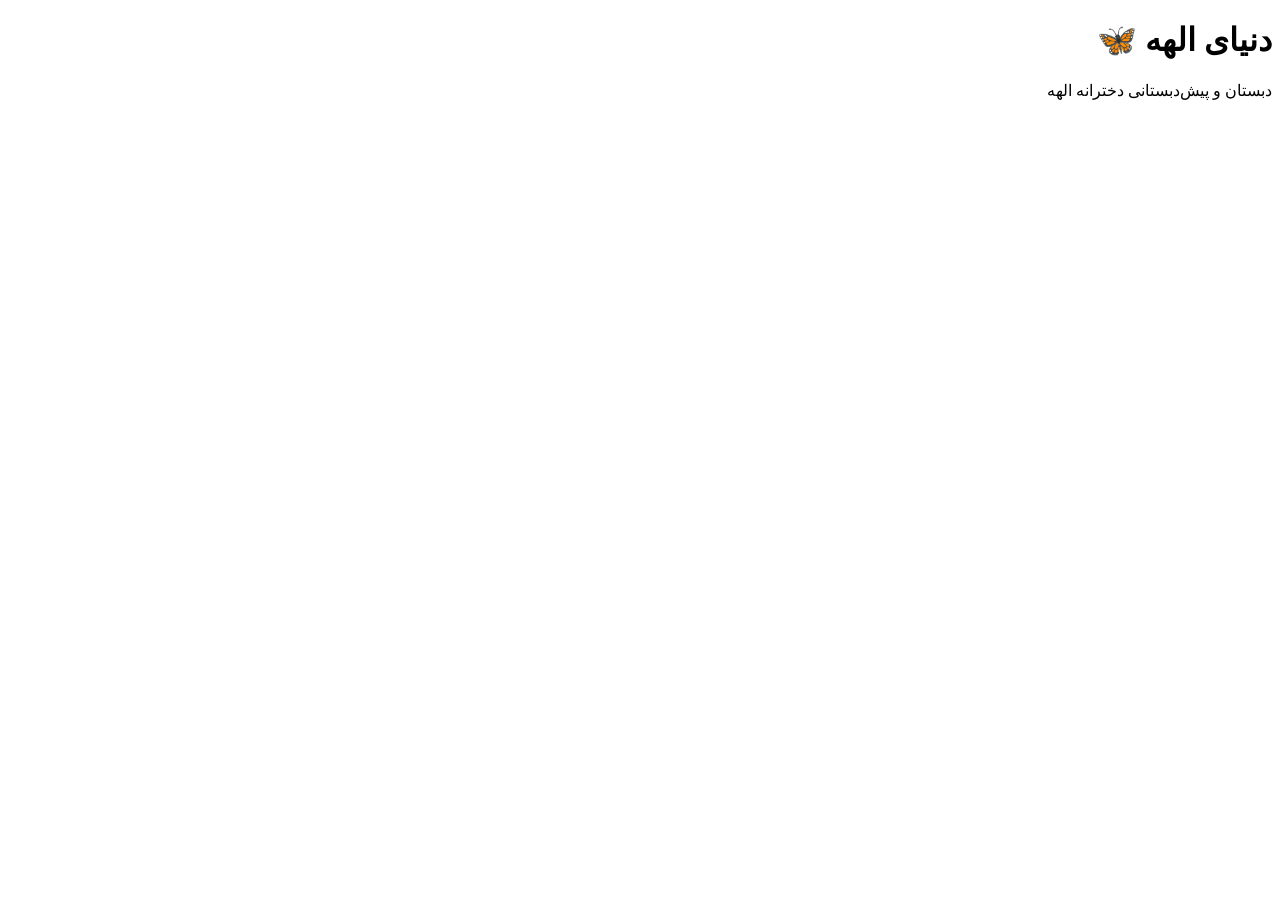
==== index.html @ f23391e4 "build: add Elaha website entry" ====
<!doctype html><html lang="fa" dir="rtl"><head><meta charset="utf-8"><meta name="viewport" content="width=device-width,initial-scale=1"><title>دنیای الهه</title><link rel="stylesheet" href="style.css"></head><body><main><h1>دنیای الهه 🦋</h1><p>دبستان و پیش‌دبستانی دخترانه الهه</p></main><script src="app.js"></script></body></html>
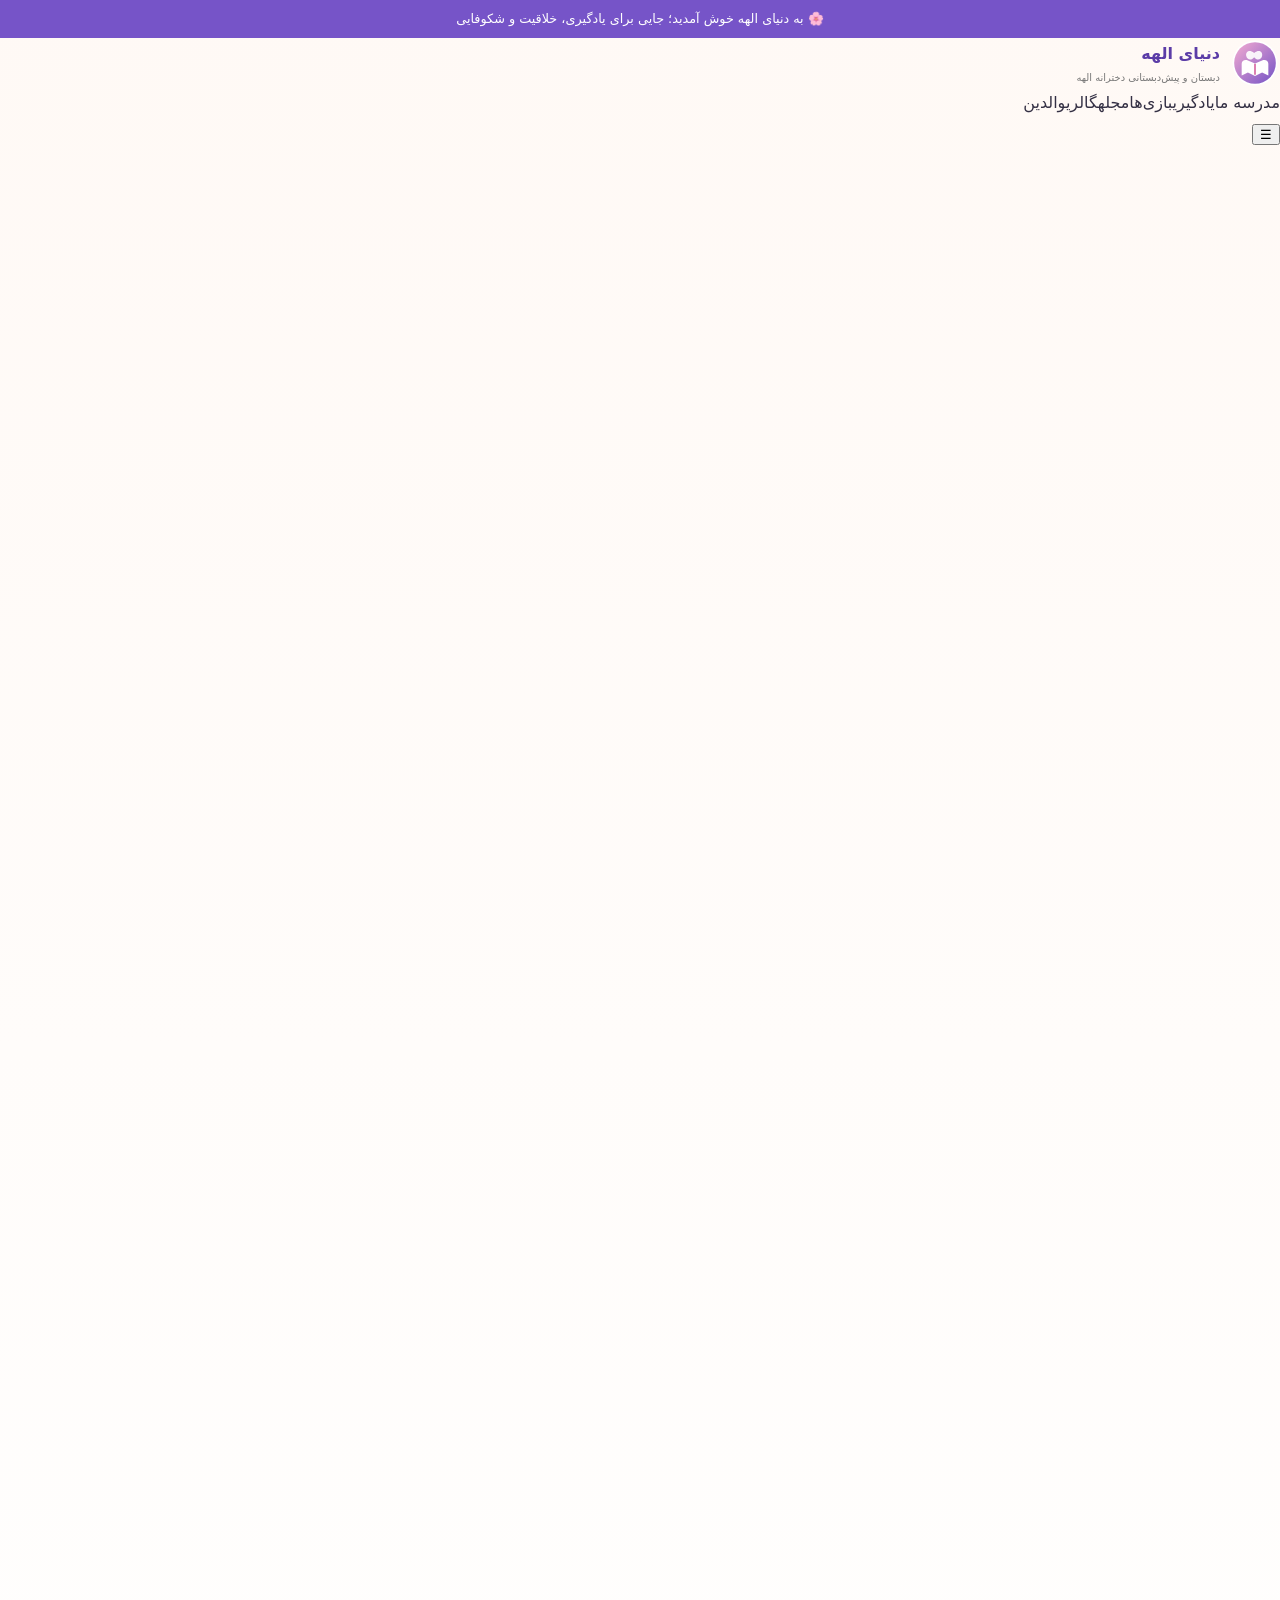
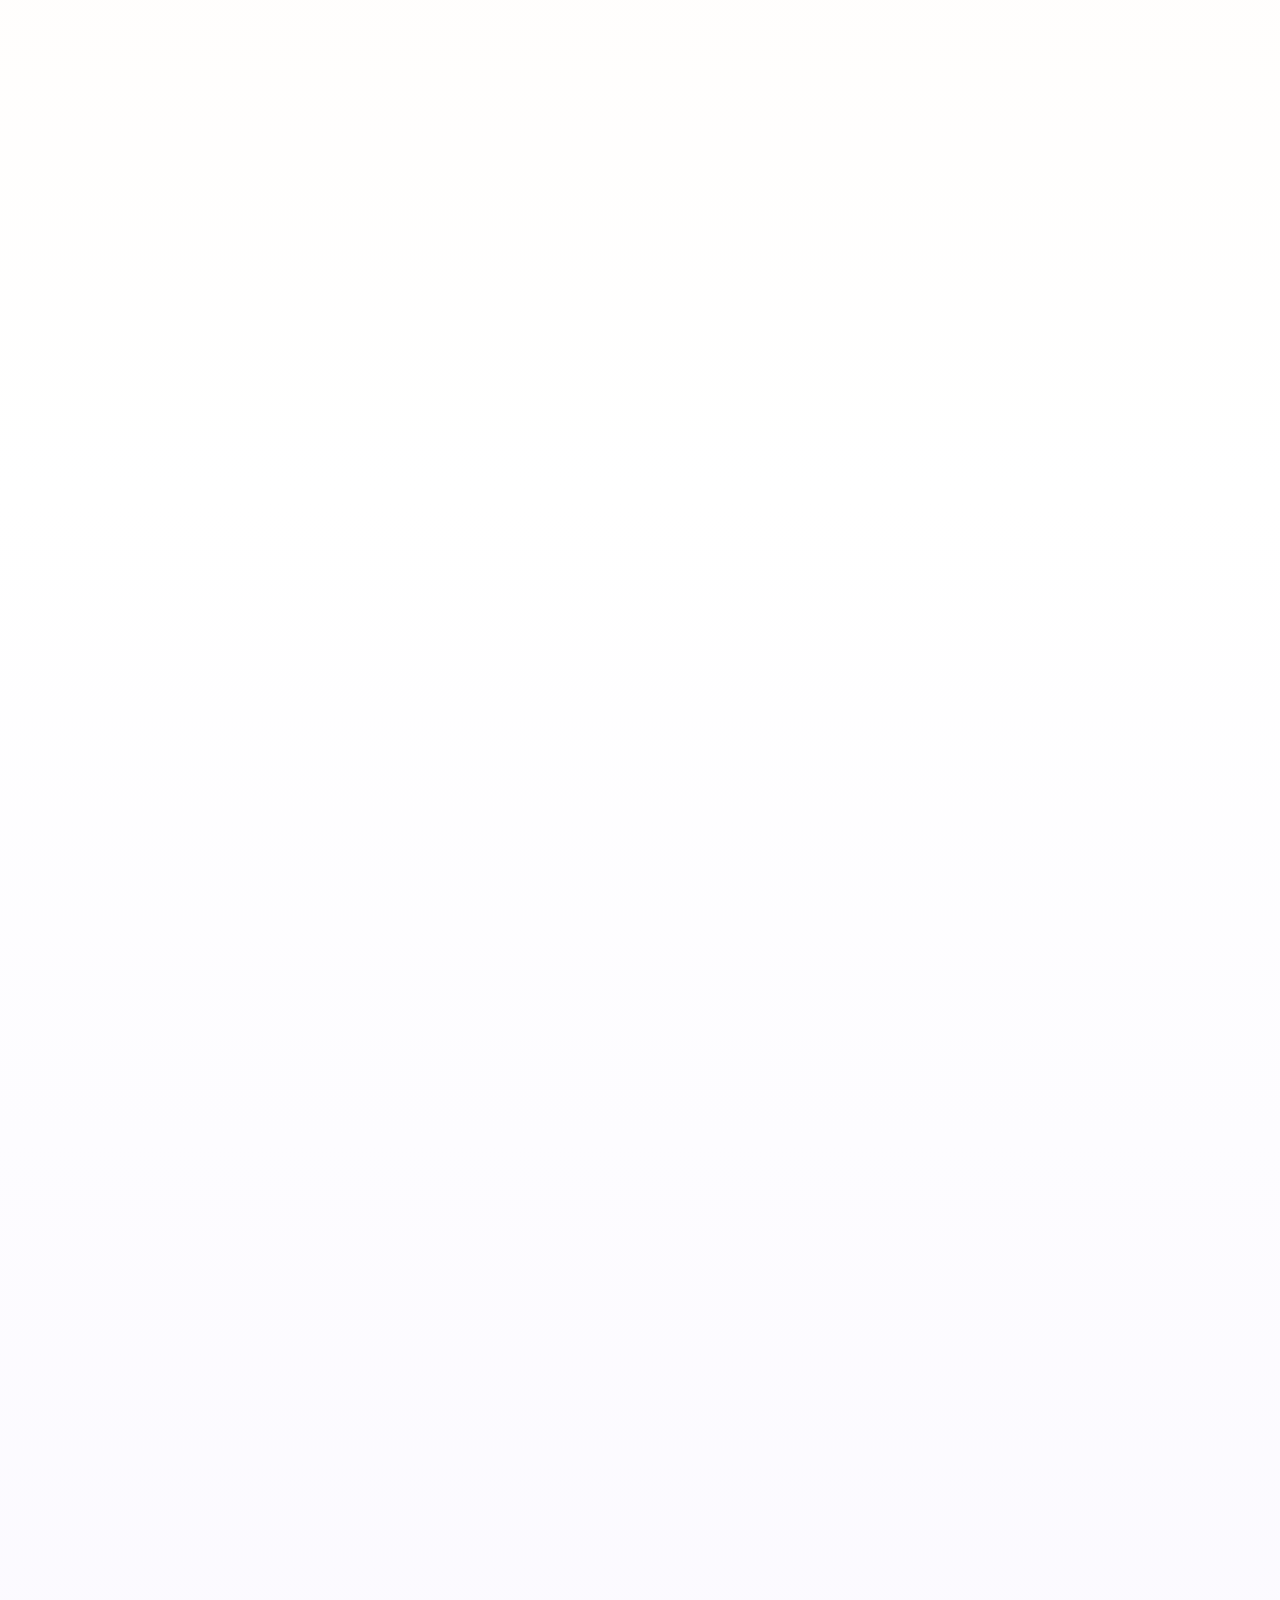
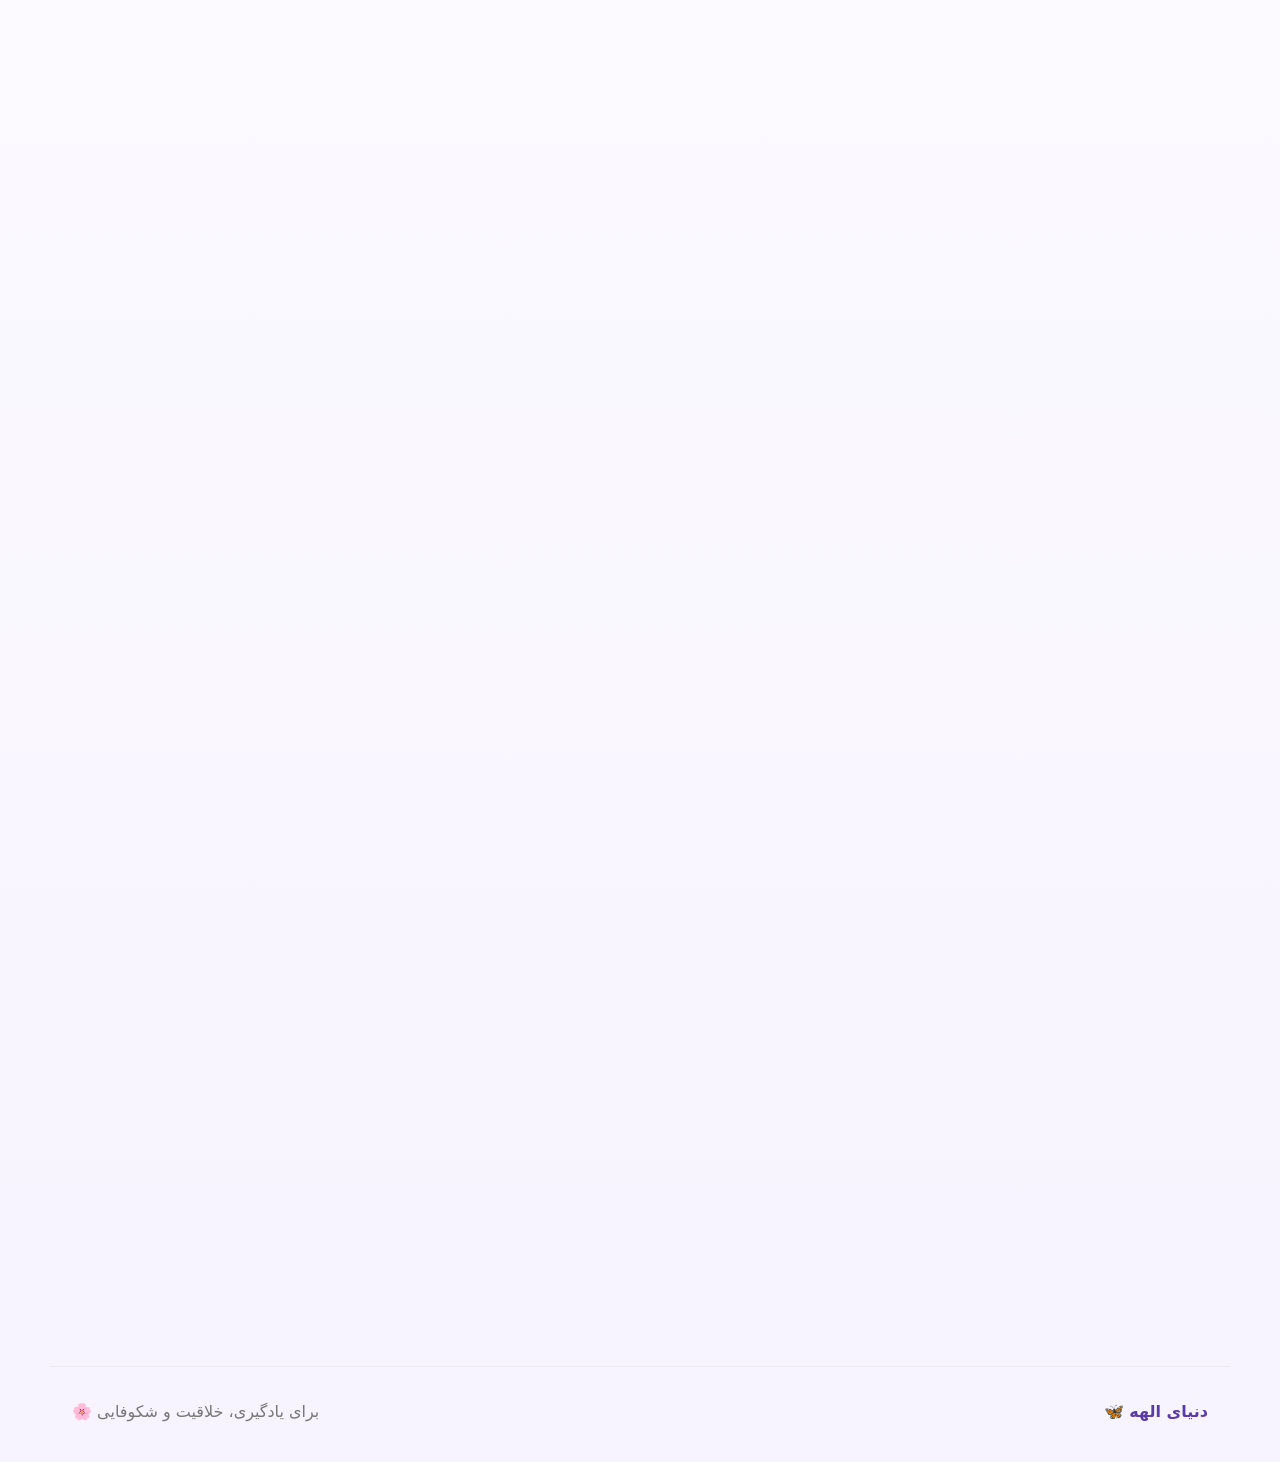
==== commit 665db677: "build: launch Elaha digital school website" ====
--- a/index.html
+++ b/index.html
@@ -1 +1,17 @@
-<!doctype html><html lang="fa" dir="rtl"><head><meta charset="utf-8"><meta name="viewport" content="width=device-width,initial-scale=1"><title>دنیای الهه</title><link rel="stylesheet" href="style.css"></head><body><main><h1>دنیای الهه 🦋</h1><p>دبستان و پیش‌دبستانی دخترانه الهه</p></main><script src="app.js"></script></body></html>+<!doctype html>
+<html lang="fa" dir="rtl">
+<head><meta charset="utf-8"><meta name="viewport" content="width=device-width,initial-scale=1"><meta name="theme-color" content="#7654C8"><meta name="description" content="دنیای دیجیتال دبستان و پیش‌دبستانی دخترانه الهه"><title>دنیای الهه 🦋</title><link rel="icon" href="assets/logo.svg"><link rel="stylesheet" href="style.css"></head>
+<body>
+<div class="top">🌸 به دنیای الهه خوش آمدید؛ جایی برای یادگیری، خلاقیت و شکوفایی</div>
+<header><a class="brand" href="#home"><img src="assets/logo.svg" alt="لوگوی الهه"><span><b>دنیای الهه</b><small>دبستان و پیش‌دبستانی دخترانه الهه</small></span></a><nav id="nav"><a href="#school">مدرسه ما</a><a href="#learn">یادگیری</a><a href="#game">بازی‌ها</a><a href="#mag">مجله</a><a href="#gallery">گالری</a><a href="#parents">والدین</a></nav><button id="menu" aria-label="منو">☰</button></header>
+<main>
+<section id="home" class="hero wrap reveal"><div><span class="eyebrow">خانه‌ی دیجیتال مدرسه‌ی الهه ✦</span><h1>اینجا هر کودک، <em>داستان زیبای خودش</em> را می‌نویسد.</h1><p>فضایی گرم و مدرن برای معرفی مدرسه، یادگیری‌های تازه، بازی‌های آموزشی و ثبت لحظه‌های دوست‌داشتنی الهه.</p><div class="actions"><a class="btn primary" href="#game">🎮 شروع ماجراجویی</a><a class="btn soft" href="#school">🏫 آشنایی با مدرسه</a></div><div class="chips"><span>💗 صمیمی</span><span>🎨 خلاق</span><span>📚 آموزشی</span><span>🦋 آینده‌نگر</span></div></div><div class="heroart"><div class="glow"></div><span class="fly f1">🦋</span><span class="fly f2">🦋</span><span class="star">✦</span><div class="book"><i></i><i></i></div><b>بخوان</b><small>کشف کن • بازی کن • شکوفا شو</small></div></section>
+<section class="wrap reveal"><div class="heading"><div><span class="eyebrow">چهار دروازه</span><h2>هر گوشه‌ی الهه، یک کشف تازه</h2></div><p>نسخه‌ی اول ساده و آزاد است؛ ساختار برای رشدهای بعدی آماده شده.</p></div><div class="grid four"><a class="card pink" href="#school"><strong>🏫</strong><small>شناخت</small><h3>مدرسه ما</h3><p>داستان مدرسه، نگاه آموزشی و برنامه‌ها.</p>←</a><a class="card violet" href="#learn"><strong>📚</strong><small>یادگیری</small><h3>دنیای یادگیری</h3><p>مطالب آموزشی، فعالیت‌ها و ایده‌های کاربردی.</p>←</a><a class="card green" href="#game"><strong>🎮</strong><small>بازی</small><h3>بازی‌ها</h3><p>بازی‌های کوتاه و آموزشی برای کشف و تمرین.</p>←</a><a class="card gold" href="#mag"><strong>📰</strong><small>خبر</small><h3>مجله الهه</h3><p>جشن‌ها، فعالیت‌ها و روایت‌های مدرسه.</p>←</a></div></section>
+<section id="school" class="wrap section reveal"><div class="split"><div><span class="eyebrow">مدرسه ما</span><h2>یک مدرسه، یک خانواده، هزاران لحظه‌ی یادگرفتنی</h2><p>دبستان و پیش‌دبستانی دخترانه الهه با نگاه به یادگیری فعال، خلاقیت و رشد همه‌جانبه‌ی کودک طراحی می‌شود.</p><div class="chips"><span>💗 محیط صمیمی</span><span>🎨 خلاقیت</span><span>📖 یادگیری فعال</span></div></div><aside><div>📍<span><b>نشانی</b><small>خیابان جهاد، کوچه ۵۶</small></span></div><div>🦋<span><b>نماد الهه</b><small>کتاب و پروانه؛ یادگیری و شکوفایی</small></span></div><div>🌱<span><b>نگاه ما</b><small>رشد، تجربه و شادی در یادگیری</small></span></div></aside></div></section>
+<section id="learn" class="wrap section reveal"><div class="heading"><div><span class="eyebrow">دنیای یادگیری</span><h2>محتواهایی برای یادگیری واقعی</h2></div><span class="pill">در حال رشد ✨</span></div><div class="grid three"><article class="mini">🧠<h3>یادگیری خلاق</h3><p>ایده‌هایی برای یادگیری شاد، پروژه‌ای و فعال.</p><a href="#" data-toast="محتوای آموزشی به‌زودی اینجا قرار می‌گیرد.">مشاهده ←</a></article><article class="mini">✂️<h3>کارهای خلاقانه</h3><p>کاردستی، هنر و فعالیت‌های جذاب برای مدرسه.</p><a href="#gallery">دیدن گالری ←</a></article><article class="mini">👨‍👩‍👧<h3>برای والدین</h3><p>مطالب کوتاه و کاربردی برای همراهی بهتر با کودک.</p><a href="#parents">ورود ←</a></article></div></section>
+<section id="game" class="wrap section reveal"><div class="game"><div><span class="eyebrow">بازی آزمایشی</span><h2>ماجراجویی پروانه‌ی الهه 🦋</h2><p>بدون ثبت‌نام، یک بازی کوتاه را امتحان کن. پاسخ درست بده و امتیاز جمع کن.</p><div class="score"><b id="score">۰</b><small>امتیاز</small></div></div><div class="gamebox"><div class="bar"><i id="bar"></i></div><h3 id="question"></h3><div id="options" class="options"></div><p id="message" aria-live="polite">یک گزینه را انتخاب کن 🌸</p><button id="next" class="btn primary hidden">سؤال بعدی</button></div></div></section>
+<section id="mag" class="wrap section reveal"><div class="heading"><div><span class="eyebrow">مجله الهه</span><h2>اتفاق‌های خوب را ثبت کنیم</h2></div></div><div class="stories"><article>📸<span> گزارش فعالیت</span><h3>لحظه‌هایی که کلاس را به تجربه تبدیل می‌کنند</h3><p>جای روایت کوتاه فعالیت‌ها و اتفاق‌های دوست‌داشتنی مدرسه.</p></article><article>🌸<span> مناسبت‌ها</span><h3>تقویم اتفاق‌های الهه</h3><p>رویدادها و مناسبت‌ها با ظاهری مرتب و دوست‌داشتنی.</p></article><article>🏆<span> افتخارها</span><h3>تلاش‌های کوچک و بزرگ</h3><p>جایی برای ثبت موفقیت‌ها و دستاوردهای دانش‌آموزان.</p></article></div></section>
+<section id="gallery" class="wrap section reveal"><div class="heading"><div><span class="eyebrow">گالری</span><h2>قاب‌های رنگی از زندگی مدرسه</h2></div></div><div class="gallery"><div>🎨<b>کارهای هنری</b></div><div>🌸<b>جشن‌ها</b></div><div>🔬<b>پروژه‌ها</b></div><div>🤝<b>فعالیت‌های گروهی</b></div></div></section>
+<section id="parents" class="wrap section reveal"><div class="parents"><div><span class="eyebrow">همراه والدین</span><h2>خانه و مدرسه، یک تیم خوب</h2><p>این بخش در آینده می‌تواند اطلاعیه‌ها، تقویم، فایل‌ها و محتوای ویژه‌ی والدین را در خود جای دهد.</p></div><div class="future"><span>📢 اطلاعیه‌ها</span><span>🗓️ تقویم</span><span>📁 فایل‌ها</span><span>💡 مطالب والدین</span></div></div></section>
+<section class="wrap future reveal"><span>🚀</span><div><span class="eyebrow">برای آینده ساخته شده</span><h2>هسته‌ی سایت آماده‌ی بزرگ‌تر شدن است</h2><p>فعلاً حساب کاربری و ورود نداریم؛ اما معماری برای احراز هویت، پروفایل، امتیاز، نشان‌ها، درخت پیشرفت، پنل مدیریت و پایگاه داده در آینده در نظر گرفته شده است.</p></div></section>
+</main><footer class="wrap"><b>دنیای الهه 🦋</b><span>برای یادگیری، خلاقیت و شکوفایی 🌸</span></footer><button id="top" class="totop" aria-label="بازگشت به بالا">↑</button><div id="toast" class="toast" role="status"></div><script src="app.js"></script></body></html>
--- a/style.css
+++ b/style.css
@@ -0,0 +1 @@
+*{box-sizing:border-box}html{scroll-behavior:smooth}body{margin:0;font-family:Vazirmatn,system-ui,sans-serif;color:#343044;background:linear-gradient(180deg,#fff9f5,#fff 45%,#f7f3ff);line-height:1.9}a{text-decoration:none;color:inherit}.top{background:#7654c8;color:#fff;text-align:center;padding:7px 15px;font-size:.8rem}.wrap{max-width:1180px;margin:auto;padding-left:22px;padding-right:22px}.header{height:82px;display:flex;align-items:center;justify-content:space-between;position:sticky;top:0;z-index:20;background:#ffffffdf;backdrop-filter:blur(15px);border-bottom:1px solid #eee8f5}.brand{display:flex;align-items:center;gap:10px}.brand img{width:50px}.brand span{display:flex;flex-direction:column}.brand b{color:#5b3ca7}.brand small{font-size:.62rem;color:#777}.header nav{display:flex;gap:4px}.header nav a{padding:7px 11px;border-radius:12px;font-size:.8rem}.header nav a:hover,.header nav a.active{background:#f0eaff;color:#5b3ca7}.menu{display:none;border:0;background:#f0eaff;border-radius:12px;padding:8px 12px;font-size:1.2rem}.hero{min-height:650px;display:grid;grid-template-columns:1.1fr .9fr;align-items:center;gap:45px}.eyebrow{color:#7654c8;font-weight:800;font-size:.78rem}.hero h1{font-size:clamp(2.3rem,5vw,4.2rem);line-height:1.25;margin:14px 0}.hero h1 em{color:#d45f9b;font-style:normal}.hero p{color:#716a7d;font-size:1.02rem}.actions{display:flex;gap:10px;flex-wrap:wrap;margin:24px 0}.btn{display:inline-block;border:0;padding:11px 19px;border-radius:14px;font-weight:800;font-family:inherit;cursor:pointer}.primary{background:#7654c8;color:#fff;box-shadow:0 12px 28px #7654c833}.soft{background:#f6eaf5;color:#6a4298}.chips{display:flex;gap:7px;flex-wrap:wrap}.chips span,.pill{padding:5px 10px;background:#fff;border:1px solid #eee8f5;border-radius:99px;font-size:.72rem}.heroart{height:420px;position:relative;display:grid;place-items:center}.glow{position:absolute;width:360px;height:360px;border-radius:50%;background:radial-gradient(circle,#f3dff2,#eee9ff 55%,transparent 70%)}.book{width:300px;height:200px;position:relative;filter:drop-shadow(0 20px 25px #6d55a833)}.book i{position:absolute;top:0;width:50%;height:100%;background:#fff;border:2px solid #e5dff0}.book i:first-child{right:50%;border-radius:28px 5px 5px 28px;transform:skewY(4deg)}.book i:last-child{left:0;border-radius:5px 28px 28px 5px;transform:skewY(-4deg)}.book:after{content:"";position:absolute;left:50%;top:10px;bottom:10px;border-left:3px solid #d768a2}.heroart>b,.heroart>small{position:absolute;bottom:38px;z-index:2}.heroart>b{color:#7654c8}.heroart small{bottom:8px;color:#777}.fly{position:absolute;font-size:54px;z-index:3}.f1{right:20px;top:45px}.f2{left:20px;bottom:70px;font-size:42px}.star{position:absolute;top:55px;left:90px;color:#df9bc8;font-size:30px}.section{padding-top:80px;padding-bottom:80px}.heading{display:flex;justify-content:space-between;align-items:end;gap:25px;margin-bottom:25px}.heading h2,.section h2{font-size:clamp(1.7rem,3vw,2.5rem);margin:5px 0;line-height:1.4}.heading p{color:#777183;max-width:470px}.grid{display:grid;gap:17px}.four{grid-template-columns:repeat(4,1fr)}.three{grid-template-columns:repeat(3,1fr)}.card,.mini,.stories article{background:#fff;border:1px solid #eee8f5;border-radius:23px;padding:22px;box-shadow:0 12px 35px #493b6310;transition:.22s}.card:hover,.mini:hover,.stories article:hover{transform:translateY(-6px)}.card strong{font-size:2rem}.card small{display:block;color:#8a8296}.card h3{margin:5px 0}.card p,.mini p,.stories p{font-size:.86rem;color:#746d80}.pink{background:#fff0f6}.violet{background:#f2eeff}.green{background:#eff9f2}.gold{background:#fff7e9}.split,.game,.parents,.future{display:grid;grid-template-columns:1.1fr .9fr;gap:28px;align-items:center;background:#fff;border:1px solid #eee8f5;border-radius:30px;padding:38px;box-shadow:0 18px 50px #493b6310}.split aside{background:#faf7ff;border-radius:22px;padding:8px}.split aside>div{display:flex;gap:12px;padding:15px;border-bottom:1px solid #eee8f5}.split aside>div:last-child{border:0}.split aside span{display:flex;flex-direction:column}.split aside small{color:#777}.tags{display:flex;gap:8px;flex-wrap:wrap;margin-top:20px}.tags b{background:#f6f1ff;color:#6548a5;padding:7px 10px;border-radius:12px;font-size:.75rem}.mini>b{font-size:2rem}.mini a{color:#7654c8;font-weight:800;font-size:.78rem}.game{background:linear-gradient(135deg,#f4efff,#fff2f8)}.score b{font-size:2.7rem;color:#7654c8;display:block}.score small{color:#777}.gamebox{background:#fff;border-radius:23px;padding:23px}.bar{height:7px;background:#eee9f5;border-radius:8px;overflow:hidden}.bar i{display:block;width:33%;height:100%;background:linear-gradient(90deg,#7654c8,#e58db7);transition:.3s}.options{display:grid;grid-template-columns:repeat(3,1fr);gap:9px}.options button{padding:11px;border:1px solid #e8e0f1;background:#faf8ff;border-radius:12px;font:inherit;font-weight:800;cursor:pointer}.options .correct{background:#e8f7ed;border-color:#7bc491}.options .wrong{background:#fff0f0;border-color:#e28b8b}.hidden{display:none}.stories{display:grid;grid-template-columns:1.3fr 1fr 1fr;gap:17px}.stories article{min-height:175px}.stories span{color:#7654c8;font-size:.78rem;font-weight:800}.gallery{display:grid;grid-template-columns:repeat(4,1fr);gap:16px}.gallery div{min-height:170px;border-radius:23px;padding:18px;display:flex;flex-direction:column;justify-content:end;color:#fff;font-size:1.3rem;font-weight:800;background:linear-gradient(135deg,#7654c8,#d76ca3)}.gallery div:nth-child(2){background:linear-gradient(135deg,#d768a2,#f4b0cb)}.gallery div:nth-child(3){background:linear-gradient(135deg,#5d9d78,#9bd1ae)}.gallery div:nth-child(4){background:linear-gradient(135deg,#7a64c7,#a98de0)}.parents{background:linear-gradient(135deg,#f1eeff,#fff7fb)}.future{background:#eff9f2}.future span{background:#fff;border-radius:12px;padding:10px;color:#4d765b;font-weight:700}.future>span:first-child{font-size:2.5rem;background:transparent}.future>div{flex:1}footer{padding-top:30px;padding-bottom:35px;border-top:1px solid #eee8f5;display:flex;justify-content:space-between;color:#777}footer b{color:#5b3ca7}.toast{position:fixed;left:18px;bottom:18px;background:#2e2940;color:#fff;padding:12px 15px;border-radius:14px;opacity:0;transform:translateY(18px);transition:.2s;z-index:50}.toast.show{opacity:1;transform:none}.totop{position:fixed;left:18px;bottom:18px;width:44px;height:44px;border:1px solid #eee8f5;border-radius:14px;background:#fff;color:#7654c8;font-size:20px;opacity:0;pointer-events:none}.totop.show{opacity:1;pointer-events:auto}.reveal{opacity:0;transform:translateY(16px);transition:.6s}.reveal.show{opacity:1;transform:none}.skip{position:fixed;right:10px;top:10px;transform:translateY(-150%);background:#2e2940;color:#fff;padding:7px 10px;border-radius:9px;z-index:99}.skip:focus{transform:none}@media(max-width:950px){.hero{grid-template-columns:1fr}.four{grid-template-columns:repeat(2,1fr)}.three,.stories{grid-template-columns:1fr 1fr}.gallery{grid-template-columns:1fr 1fr}.split,.game,.parents{grid-template-columns:1fr}}@media(max-width:700px){.header{padding:0 16px}.header nav{display:none;position:absolute;top:72px;right:15px;left:15px;background:#fff;border:1px solid #eee8f5;border-radius:18px;padding:8px;flex-direction:column}.header nav.open{display:flex}.menu{display:block}.brand small{display:none}.hero{padding-top:45px}.heroart{height:340px}.book{width:255px;height:170px}.four,.three,.stories,.gallery{grid-template-columns:1fr}.split,.game,.parents,.future{padding:24px}.heading{align-items:start;flex-direction:column}.options{grid-template-columns:1fr}footer{flex-direction:column;gap:10px}}@media(prefers-reduced-motion:reduce){html{scroll-behavior:auto}.reveal{opacity:1;transform:none}}
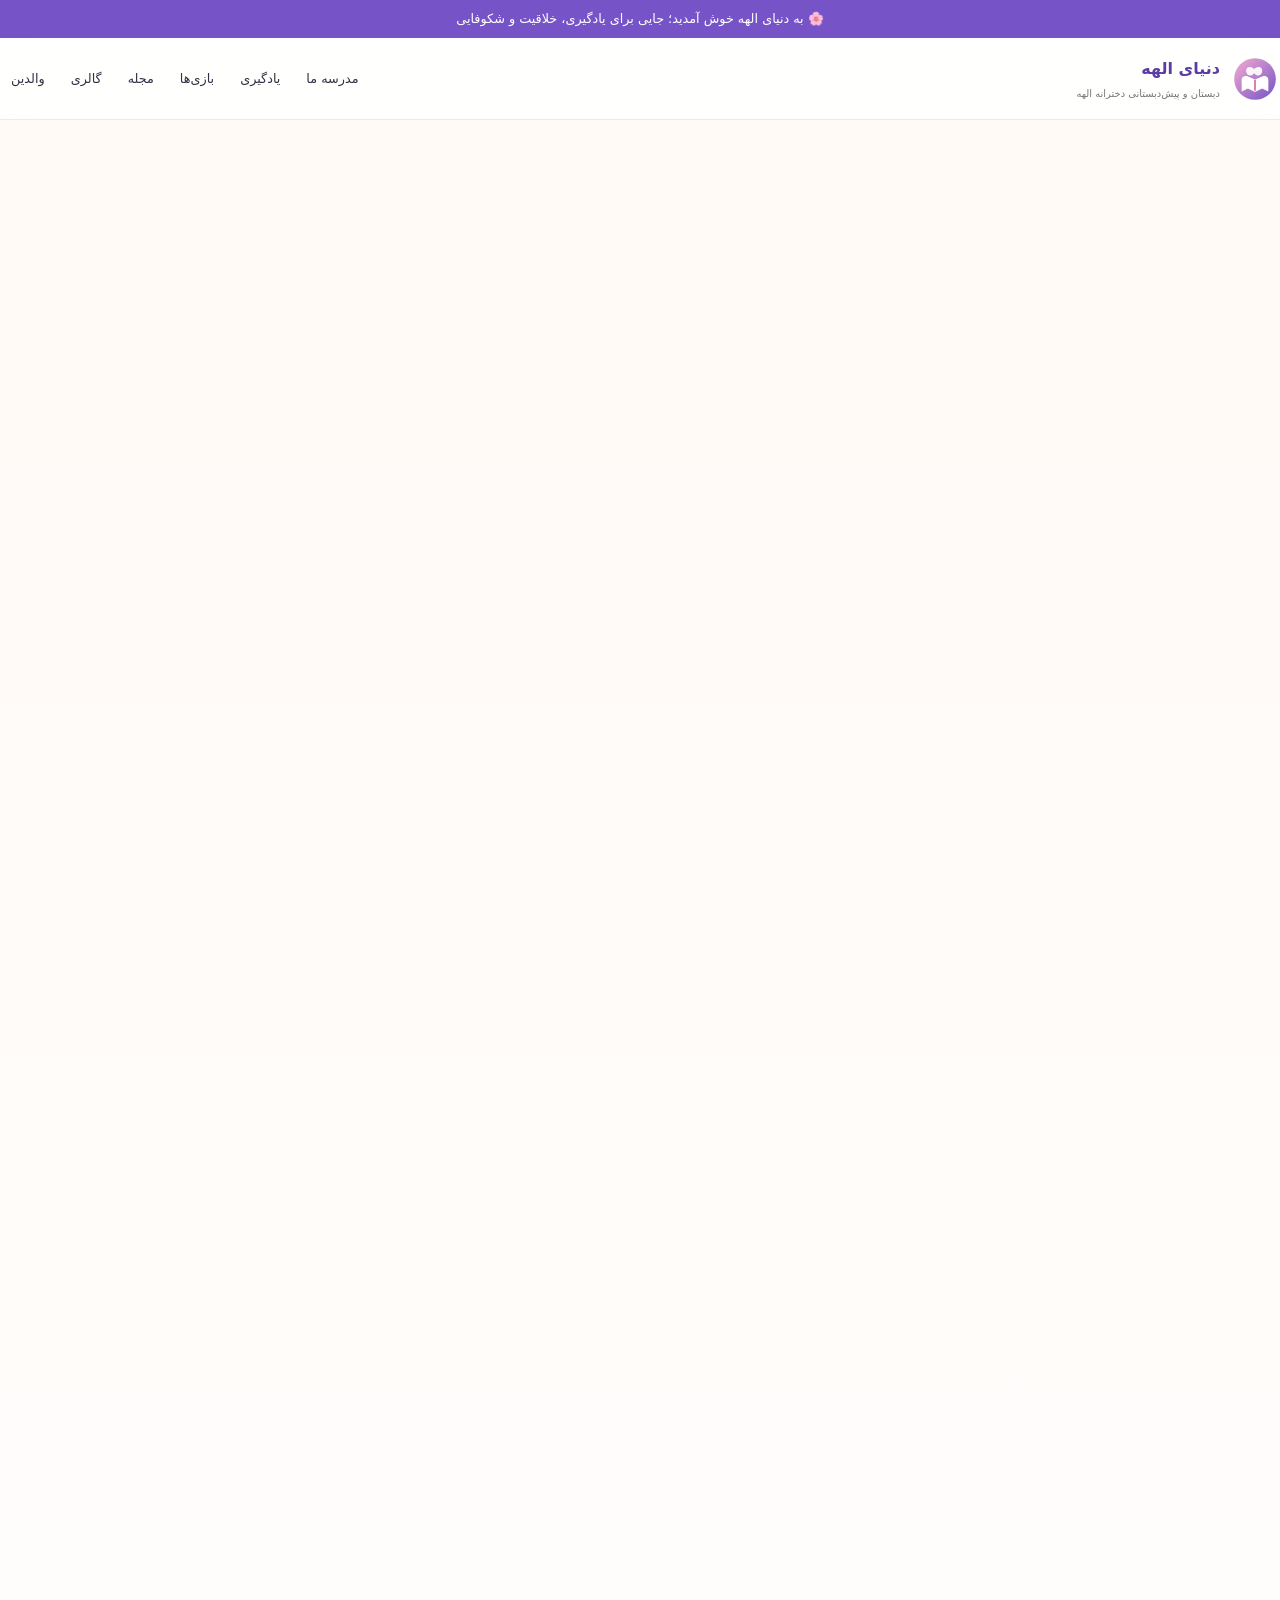
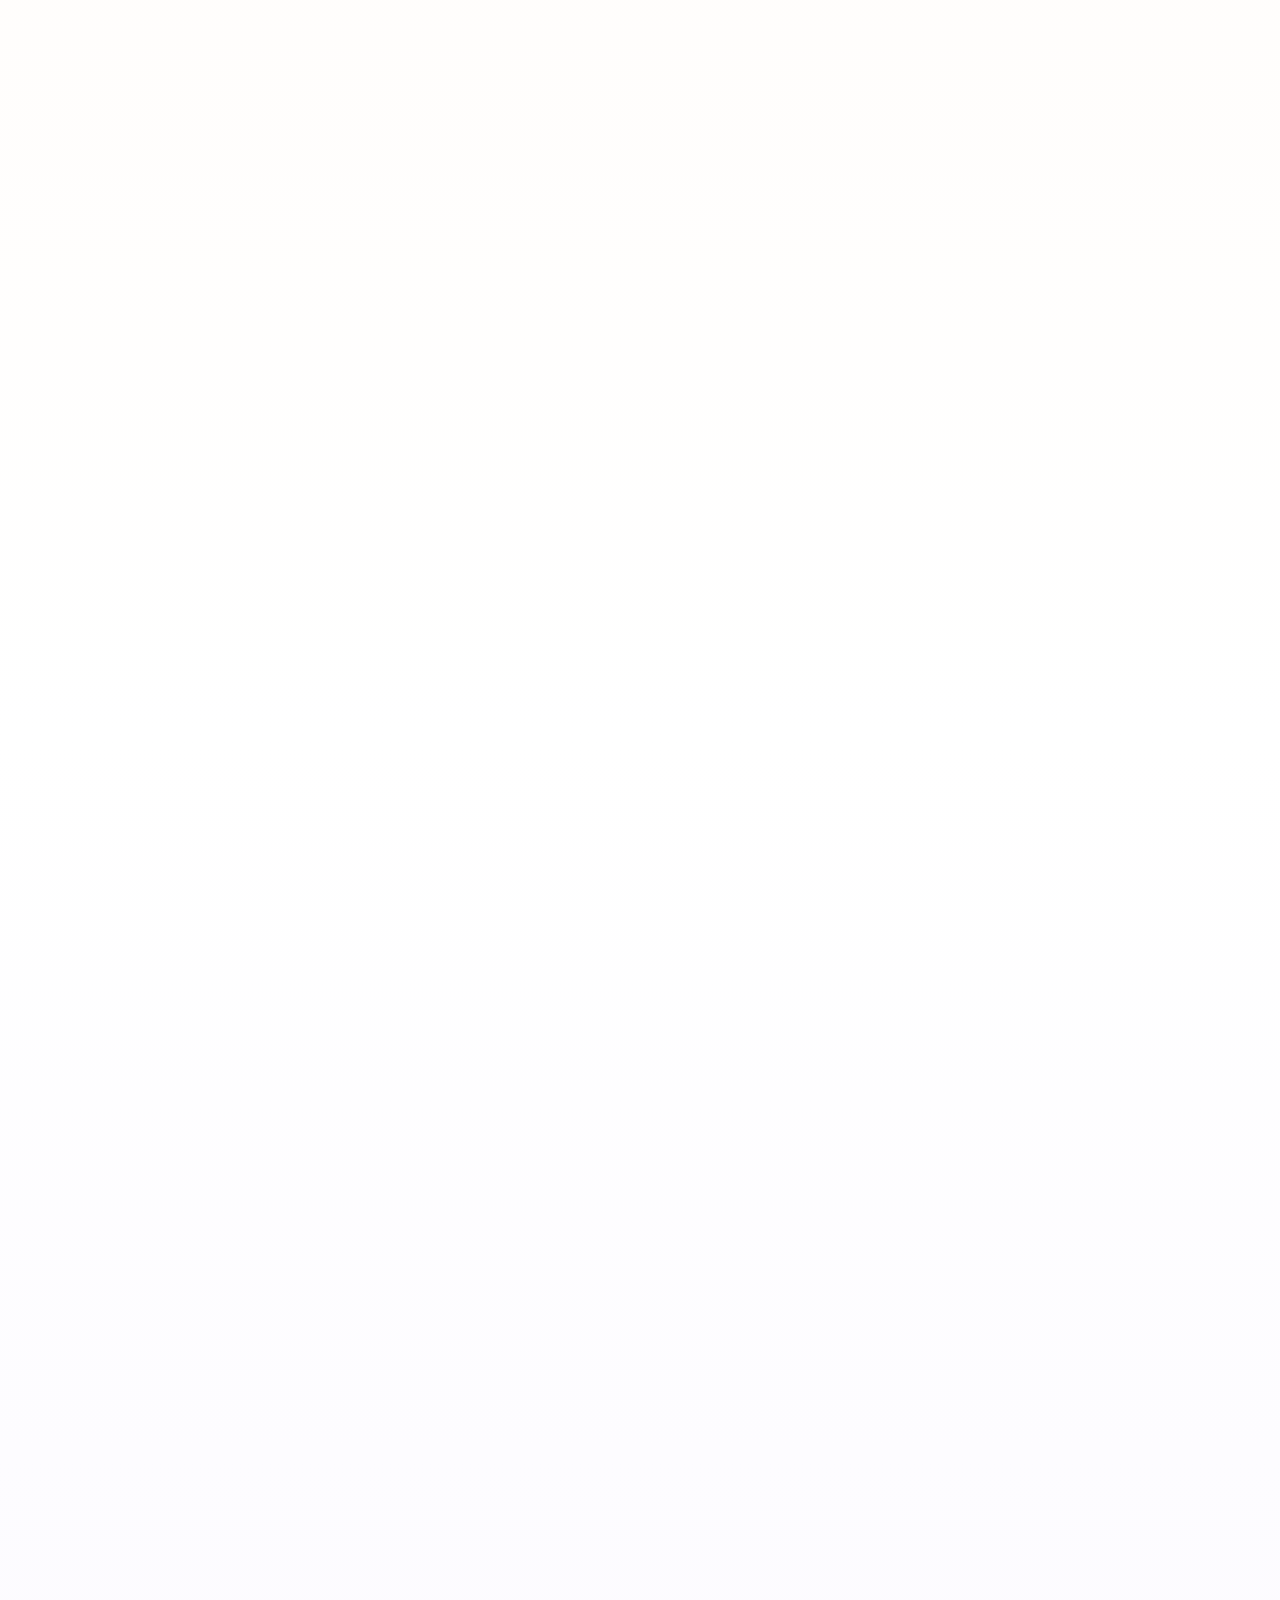
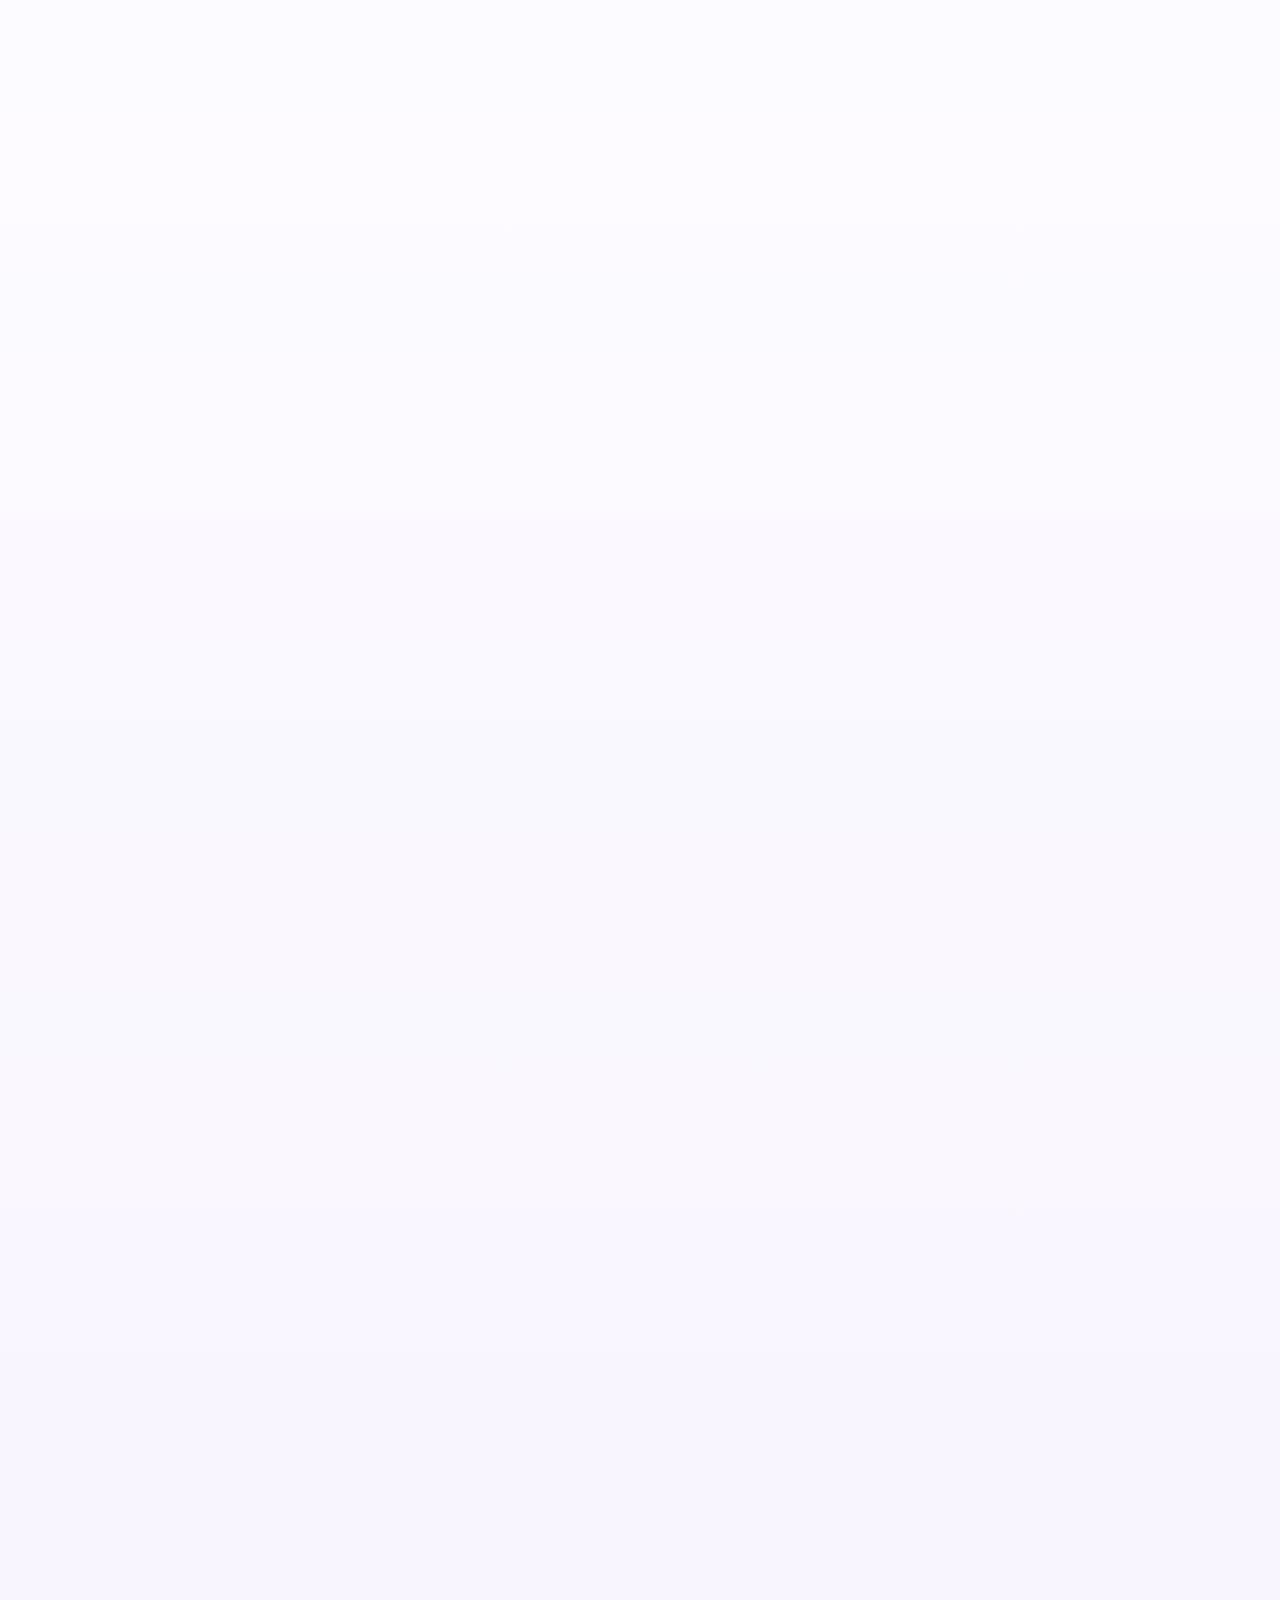
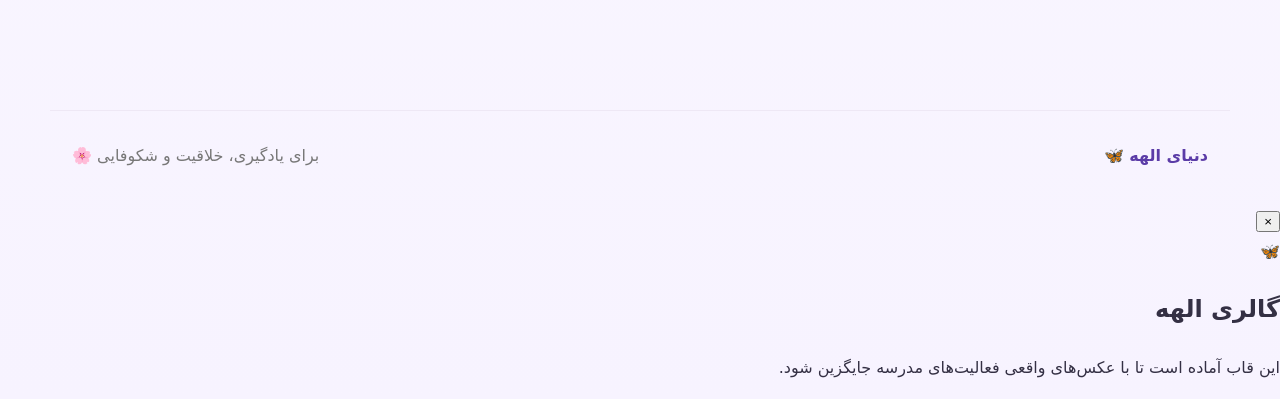
==== commit 3eee57ab: "feat: add game hub and school spotlight" ====
--- a/index.html
+++ b/index.html
@@ -2,16 +2,18 @@
 <html lang="fa" dir="rtl">
 <head><meta charset="utf-8"><meta name="viewport" content="width=device-width,initial-scale=1"><meta name="theme-color" content="#7654C8"><meta name="description" content="دنیای دیجیتال دبستان و پیش‌دبستانی دخترانه الهه"><title>دنیای الهه 🦋</title><link rel="icon" href="assets/logo.svg"><link rel="stylesheet" href="style.css"></head>
 <body>
+<a class="skip" id="skip" href="#home">رفتن به محتوای اصلی</a>
 <div class="top">🌸 به دنیای الهه خوش آمدید؛ جایی برای یادگیری، خلاقیت و شکوفایی</div>
-<header><a class="brand" href="#home"><img src="assets/logo.svg" alt="لوگوی الهه"><span><b>دنیای الهه</b><small>دبستان و پیش‌دبستانی دخترانه الهه</small></span></a><nav id="nav"><a href="#school">مدرسه ما</a><a href="#learn">یادگیری</a><a href="#game">بازی‌ها</a><a href="#mag">مجله</a><a href="#gallery">گالری</a><a href="#parents">والدین</a></nav><button id="menu" aria-label="منو">☰</button></header>
-<main>
-<section id="home" class="hero wrap reveal"><div><span class="eyebrow">خانه‌ی دیجیتال مدرسه‌ی الهه ✦</span><h1>اینجا هر کودک، <em>داستان زیبای خودش</em> را می‌نویسد.</h1><p>فضایی گرم و مدرن برای معرفی مدرسه، یادگیری‌های تازه، بازی‌های آموزشی و ثبت لحظه‌های دوست‌داشتنی الهه.</p><div class="actions"><a class="btn primary" href="#game">🎮 شروع ماجراجویی</a><a class="btn soft" href="#school">🏫 آشنایی با مدرسه</a></div><div class="chips"><span>💗 صمیمی</span><span>🎨 خلاق</span><span>📚 آموزشی</span><span>🦋 آینده‌نگر</span></div></div><div class="heroart"><div class="glow"></div><span class="fly f1">🦋</span><span class="fly f2">🦋</span><span class="star">✦</span><div class="book"><i></i><i></i></div><b>بخوان</b><small>کشف کن • بازی کن • شکوفا شو</small></div></section>
-<section class="wrap reveal"><div class="heading"><div><span class="eyebrow">چهار دروازه</span><h2>هر گوشه‌ی الهه، یک کشف تازه</h2></div><p>نسخه‌ی اول ساده و آزاد است؛ ساختار برای رشدهای بعدی آماده شده.</p></div><div class="grid four"><a class="card pink" href="#school"><strong>🏫</strong><small>شناخت</small><h3>مدرسه ما</h3><p>داستان مدرسه، نگاه آموزشی و برنامه‌ها.</p>←</a><a class="card violet" href="#learn"><strong>📚</strong><small>یادگیری</small><h3>دنیای یادگیری</h3><p>مطالب آموزشی، فعالیت‌ها و ایده‌های کاربردی.</p>←</a><a class="card green" href="#game"><strong>🎮</strong><small>بازی</small><h3>بازی‌ها</h3><p>بازی‌های کوتاه و آموزشی برای کشف و تمرین.</p>←</a><a class="card gold" href="#mag"><strong>📰</strong><small>خبر</small><h3>مجله الهه</h3><p>جشن‌ها، فعالیت‌ها و روایت‌های مدرسه.</p>←</a></div></section>
+<header class="header"><a class="brand" href="#home"><img src="assets/logo.svg" alt="لوگوی الهه"><span><b>دنیای الهه</b><small>دبستان و پیش‌دبستانی دخترانه الهه</small></span></a><nav id="nav"><a href="#school">مدرسه ما</a><a href="#learn">یادگیری</a><a href="#game">بازی‌ها</a><a href="#mag">مجله</a><a href="#gallery">گالری</a><a href="#parents">والدین</a></nav><button id="menu" class="menu" aria-label="باز کردن منو" aria-expanded="false">☰</button></header>
+<main id="main">
+<section id="home" class="hero wrap reveal" tabindex="-1"><div><span class="eyebrow">خانه‌ی دیجیتال مدرسه‌ی الهه ✦</span><h1>اینجا هر کودک، <em>داستان زیبای خودش</em> را می‌نویسد.</h1><p>فضایی گرم و مدرن برای معرفی مدرسه، یادگیری‌های تازه، بازی‌های آموزشی و ثبت لحظه‌های دوست‌داشتنی الهه.</p><div class="actions"><a class="btn primary" href="#game">🎮 شروع ماجراجویی</a><a class="btn soft" href="#school">🏫 آشنایی با مدرسه</a></div><div class="chips"><span>💗 صمیمی</span><span>🎨 خلاق</span><span>📚 آموزشی</span><span>🦋 آینده‌نگر</span></div></div><div class="heroart"><div class="glow"></div><span class="fly f1">🦋</span><span class="fly f2">🦋</span><span class="star">✦</span><div class="book"><i></i><i></i></div><b>بخوان</b><small>کشف کن • بازی کن • شکوفا شو</small></div></section>
+<section class="wrap reveal"><div class="heading"><div><span class="eyebrow">چهار دروازه</span><h2>هر گوشه‌ی الهه، یک کشف تازه</h2></div><p>نسخه‌ی فعلی آزاد و بدون ثبت‌نام است؛ ساختار برای رشدهای بعدی آماده شده.</p></div><div class="grid four"><a class="card pink" href="#school"><strong>🏫</strong><small>شناخت</small><h3>مدرسه ما</h3><p>داستان مدرسه، نگاه آموزشی و برنامه‌ها.</p>←</a><a class="card violet" href="#learn"><strong>📚</strong><small>یادگیری</small><h3>دنیای یادگیری</h3><p>مطالب آموزشی، فعالیت‌ها و ایده‌های کاربردی.</p>←</a><a class="card green" href="#game"><strong>🎮</strong><small>بازی</small><h3>بازی‌ها</h3><p>دو بازی کوتاه و آموزشی برای کشف و تمرین.</p>←</a><a class="card gold" href="#mag"><strong>📰</strong><small>خبر</small><h3>مجله الهه</h3><p>جشن‌ها، فعالیت‌ها و روایت‌های مدرسه.</p>←</a></div></section>
 <section id="school" class="wrap section reveal"><div class="split"><div><span class="eyebrow">مدرسه ما</span><h2>یک مدرسه، یک خانواده، هزاران لحظه‌ی یادگرفتنی</h2><p>دبستان و پیش‌دبستانی دخترانه الهه با نگاه به یادگیری فعال، خلاقیت و رشد همه‌جانبه‌ی کودک طراحی می‌شود.</p><div class="chips"><span>💗 محیط صمیمی</span><span>🎨 خلاقیت</span><span>📖 یادگیری فعال</span></div></div><aside><div>📍<span><b>نشانی</b><small>خیابان جهاد، کوچه ۵۶</small></span></div><div>🦋<span><b>نماد الهه</b><small>کتاب و پروانه؛ یادگیری و شکوفایی</small></span></div><div>🌱<span><b>نگاه ما</b><small>رشد، تجربه و شادی در یادگیری</small></span></div></aside></div></section>
 <section id="learn" class="wrap section reveal"><div class="heading"><div><span class="eyebrow">دنیای یادگیری</span><h2>محتواهایی برای یادگیری واقعی</h2></div><span class="pill">در حال رشد ✨</span></div><div class="grid three"><article class="mini">🧠<h3>یادگیری خلاق</h3><p>ایده‌هایی برای یادگیری شاد، پروژه‌ای و فعال.</p><a href="#" data-toast="محتوای آموزشی به‌زودی اینجا قرار می‌گیرد.">مشاهده ←</a></article><article class="mini">✂️<h3>کارهای خلاقانه</h3><p>کاردستی، هنر و فعالیت‌های جذاب برای مدرسه.</p><a href="#gallery">دیدن گالری ←</a></article><article class="mini">👨‍👩‍👧<h3>برای والدین</h3><p>مطالب کوتاه و کاربردی برای همراهی بهتر با کودک.</p><a href="#parents">ورود ←</a></article></div></section>
-<section id="game" class="wrap section reveal"><div class="game"><div><span class="eyebrow">بازی آزمایشی</span><h2>ماجراجویی پروانه‌ی الهه 🦋</h2><p>بدون ثبت‌نام، یک بازی کوتاه را امتحان کن. پاسخ درست بده و امتیاز جمع کن.</p><div class="score"><b id="score">۰</b><small>امتیاز</small></div></div><div class="gamebox"><div class="bar"><i id="bar"></i></div><h3 id="question"></h3><div id="options" class="options"></div><p id="message" aria-live="polite">یک گزینه را انتخاب کن 🌸</p><button id="next" class="btn primary hidden">سؤال بعدی</button></div></div></section>
+<section id="game" class="wrap section reveal"><div class="heading"><div><span class="eyebrow">باشگاه بازی الهه</span><h2>یک دقیقه بازی، چند دقیقه فکر کردن 🎮</h2></div><span class="pill">بدون ثبت‌نام</span></div><div class="game-tabs" id="game-tabs"><button class="active" type="button" data-game="adventure">🦋 ماجراجویی پروانه</button><button type="button" data-game="focus">🔎 شکارچی تفاوت‌ها</button></div><div class="game"><div><span class="eyebrow">بازی آموزشی</span><h2 id="game-title">ماجراجویی پروانه‌ی الهه</h2><p id="game-sub">پرسش‌های کوتاه، امتیازهای کوچک، یک سفر بزرگ 🦋</p><div class="score"><b id="score">۰</b><small>امتیاز این دور</small></div></div><div class="gamebox"><div class="bar"><i id="bar"></i></div><h3 id="question"></h3><div id="options" class="options"></div><p id="message" aria-live="polite">یک گزینه را انتخاب کن 🌸</p><button id="next" class="btn primary hidden" type="button">سؤال بعدی</button></div></div></section>
+<section class="wrap section reveal"><div class="spot"><div class="spot-icon" id="spot-icon">🌱</div><div><span class="eyebrow">جرقه‌ی امروز</span><h2 id="spot-title">امروز برای یک کودک، یک سؤال خوب بساز.</h2><p id="spot-text">یک سؤال کوتاه می‌تواند جرقه‌ی کنجکاوی بزرگی باشد.</p></div><button id="spot-next" class="round" type="button" aria-label="جرقه بعدی">↻</button></div></section>
 <section id="mag" class="wrap section reveal"><div class="heading"><div><span class="eyebrow">مجله الهه</span><h2>اتفاق‌های خوب را ثبت کنیم</h2></div></div><div class="stories"><article>📸<span> گزارش فعالیت</span><h3>لحظه‌هایی که کلاس را به تجربه تبدیل می‌کنند</h3><p>جای روایت کوتاه فعالیت‌ها و اتفاق‌های دوست‌داشتنی مدرسه.</p></article><article>🌸<span> مناسبت‌ها</span><h3>تقویم اتفاق‌های الهه</h3><p>رویدادها و مناسبت‌ها با ظاهری مرتب و دوست‌داشتنی.</p></article><article>🏆<span> افتخارها</span><h3>تلاش‌های کوچک و بزرگ</h3><p>جایی برای ثبت موفقیت‌ها و دستاوردهای دانش‌آموزان.</p></article></div></section>
-<section id="gallery" class="wrap section reveal"><div class="heading"><div><span class="eyebrow">گالری</span><h2>قاب‌های رنگی از زندگی مدرسه</h2></div></div><div class="gallery"><div>🎨<b>کارهای هنری</b></div><div>🌸<b>جشن‌ها</b></div><div>🔬<b>پروژه‌ها</b></div><div>🤝<b>فعالیت‌های گروهی</b></div></div></section>
+<section id="gallery" class="wrap section reveal"><div class="heading"><div><span class="eyebrow">گالری</span><h2>قاب‌های رنگی از زندگی مدرسه</h2></div></div><div class="gallery"><button class="gallery-item" data-title="کارهای هنری الهه" type="button">🎨<b>کارهای هنری</b></button><button class="gallery-item" data-title="جشن‌های مدرسه" type="button">🌸<b>جشن‌ها</b></button><button class="gallery-item" data-title="پروژه‌های دانش‌آموزی" type="button">🔬<b>پروژه‌ها</b></button><button class="gallery-item" data-title="فعالیت‌های گروهی" type="button">🤝<b>فعالیت‌های گروهی</b></button></div></section>
 <section id="parents" class="wrap section reveal"><div class="parents"><div><span class="eyebrow">همراه والدین</span><h2>خانه و مدرسه، یک تیم خوب</h2><p>این بخش در آینده می‌تواند اطلاعیه‌ها، تقویم، فایل‌ها و محتوای ویژه‌ی والدین را در خود جای دهد.</p></div><div class="future"><span>📢 اطلاعیه‌ها</span><span>🗓️ تقویم</span><span>📁 فایل‌ها</span><span>💡 مطالب والدین</span></div></div></section>
 <section class="wrap future reveal"><span>🚀</span><div><span class="eyebrow">برای آینده ساخته شده</span><h2>هسته‌ی سایت آماده‌ی بزرگ‌تر شدن است</h2><p>فعلاً حساب کاربری و ورود نداریم؛ اما معماری برای احراز هویت، پروفایل، امتیاز، نشان‌ها، درخت پیشرفت، پنل مدیریت و پایگاه داده در آینده در نظر گرفته شده است.</p></div></section>
-</main><footer class="wrap"><b>دنیای الهه 🦋</b><span>برای یادگیری، خلاقیت و شکوفایی 🌸</span></footer><button id="top" class="totop" aria-label="بازگشت به بالا">↑</button><div id="toast" class="toast" role="status"></div><script src="app.js"></script></body></html>+</main><footer class="wrap"><b>دنیای الهه 🦋</b><span>برای یادگیری، خلاقیت و شکوفایی 🌸</span></footer><button id="top" class="totop" aria-label="بازگشت به بالا">↑</button><div id="toast" class="toast" role="status"></div><div id="lightbox" class="lightbox" aria-hidden="true"><div class="lightbox-card" role="dialog" aria-modal="true"><button id="lightbox-close" type="button" aria-label="بستن">×</button><div class="lightbox-art">🦋</div><h2 id="lightbox-title">گالری الهه</h2><p>این قاب آماده است تا با عکس‌های واقعی فعالیت‌های مدرسه جایگزین شود.</p></div></div><script src="app.js"></script></body></html>
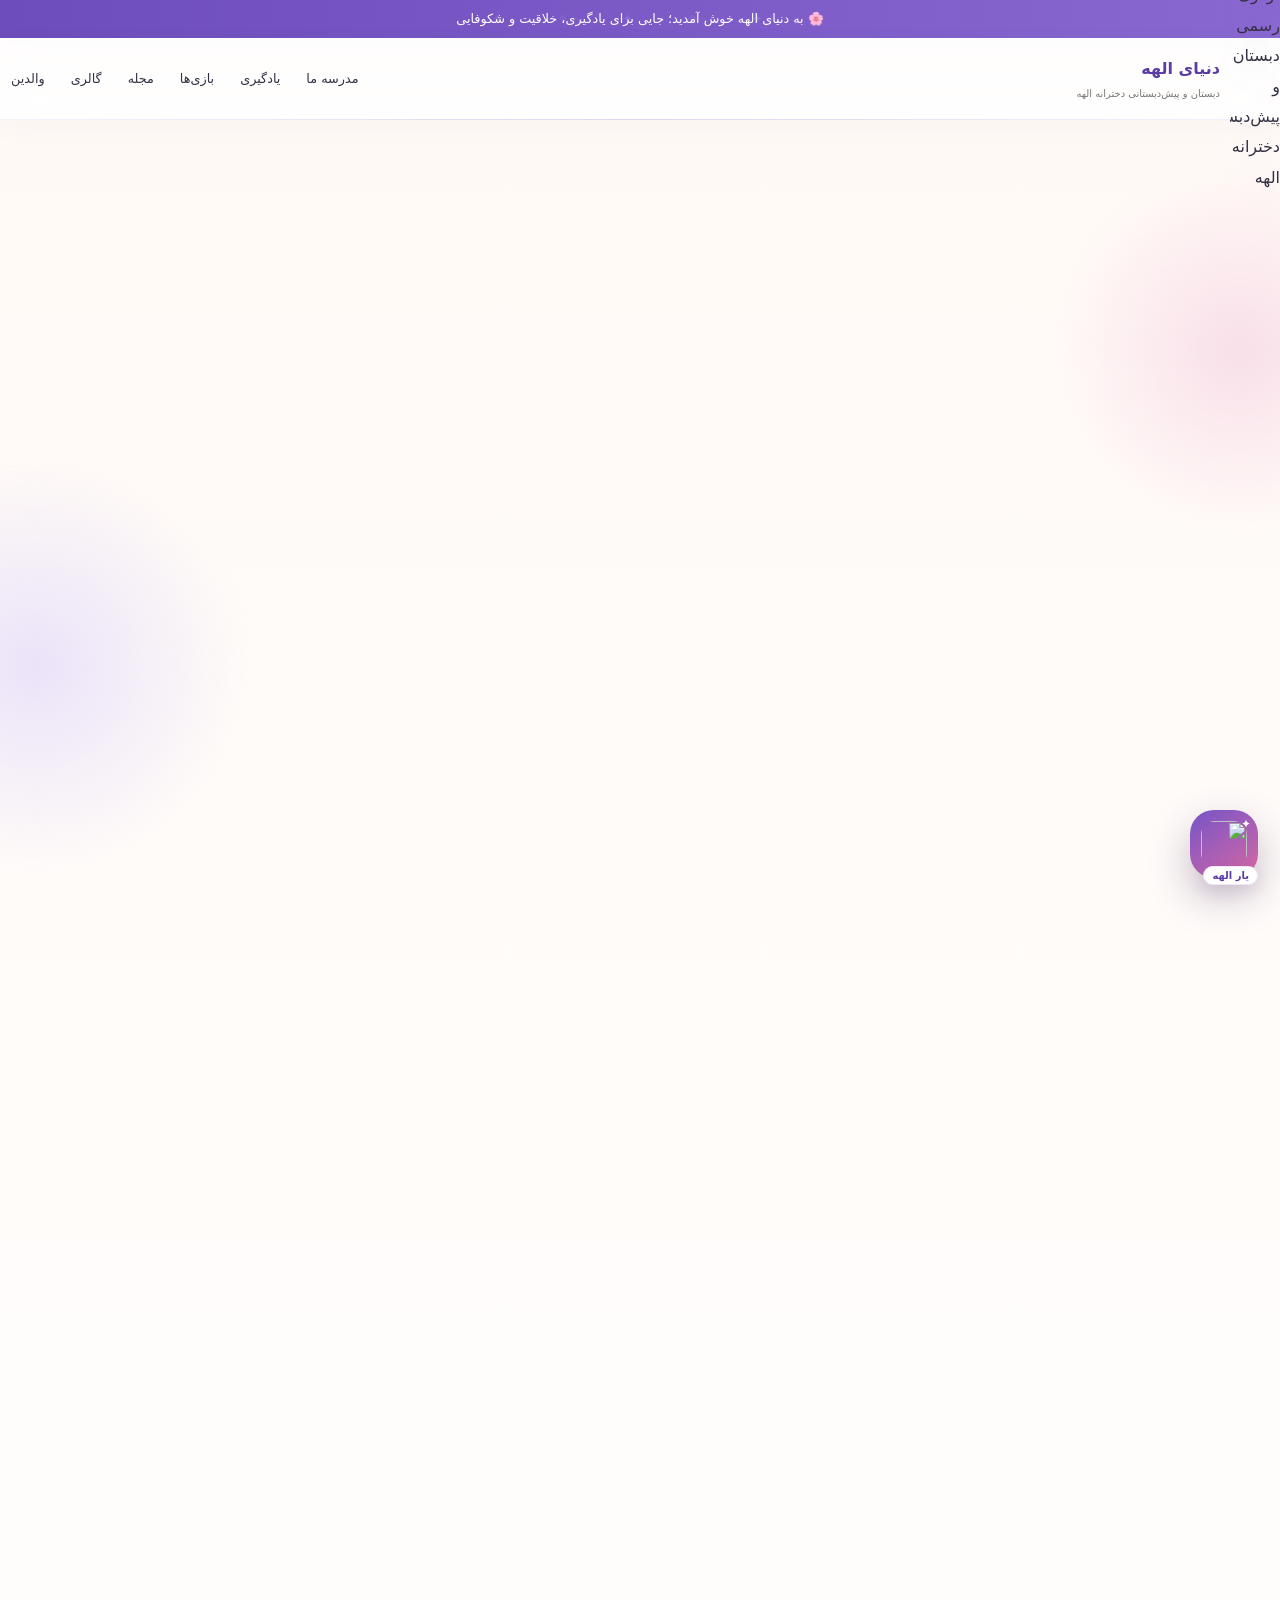
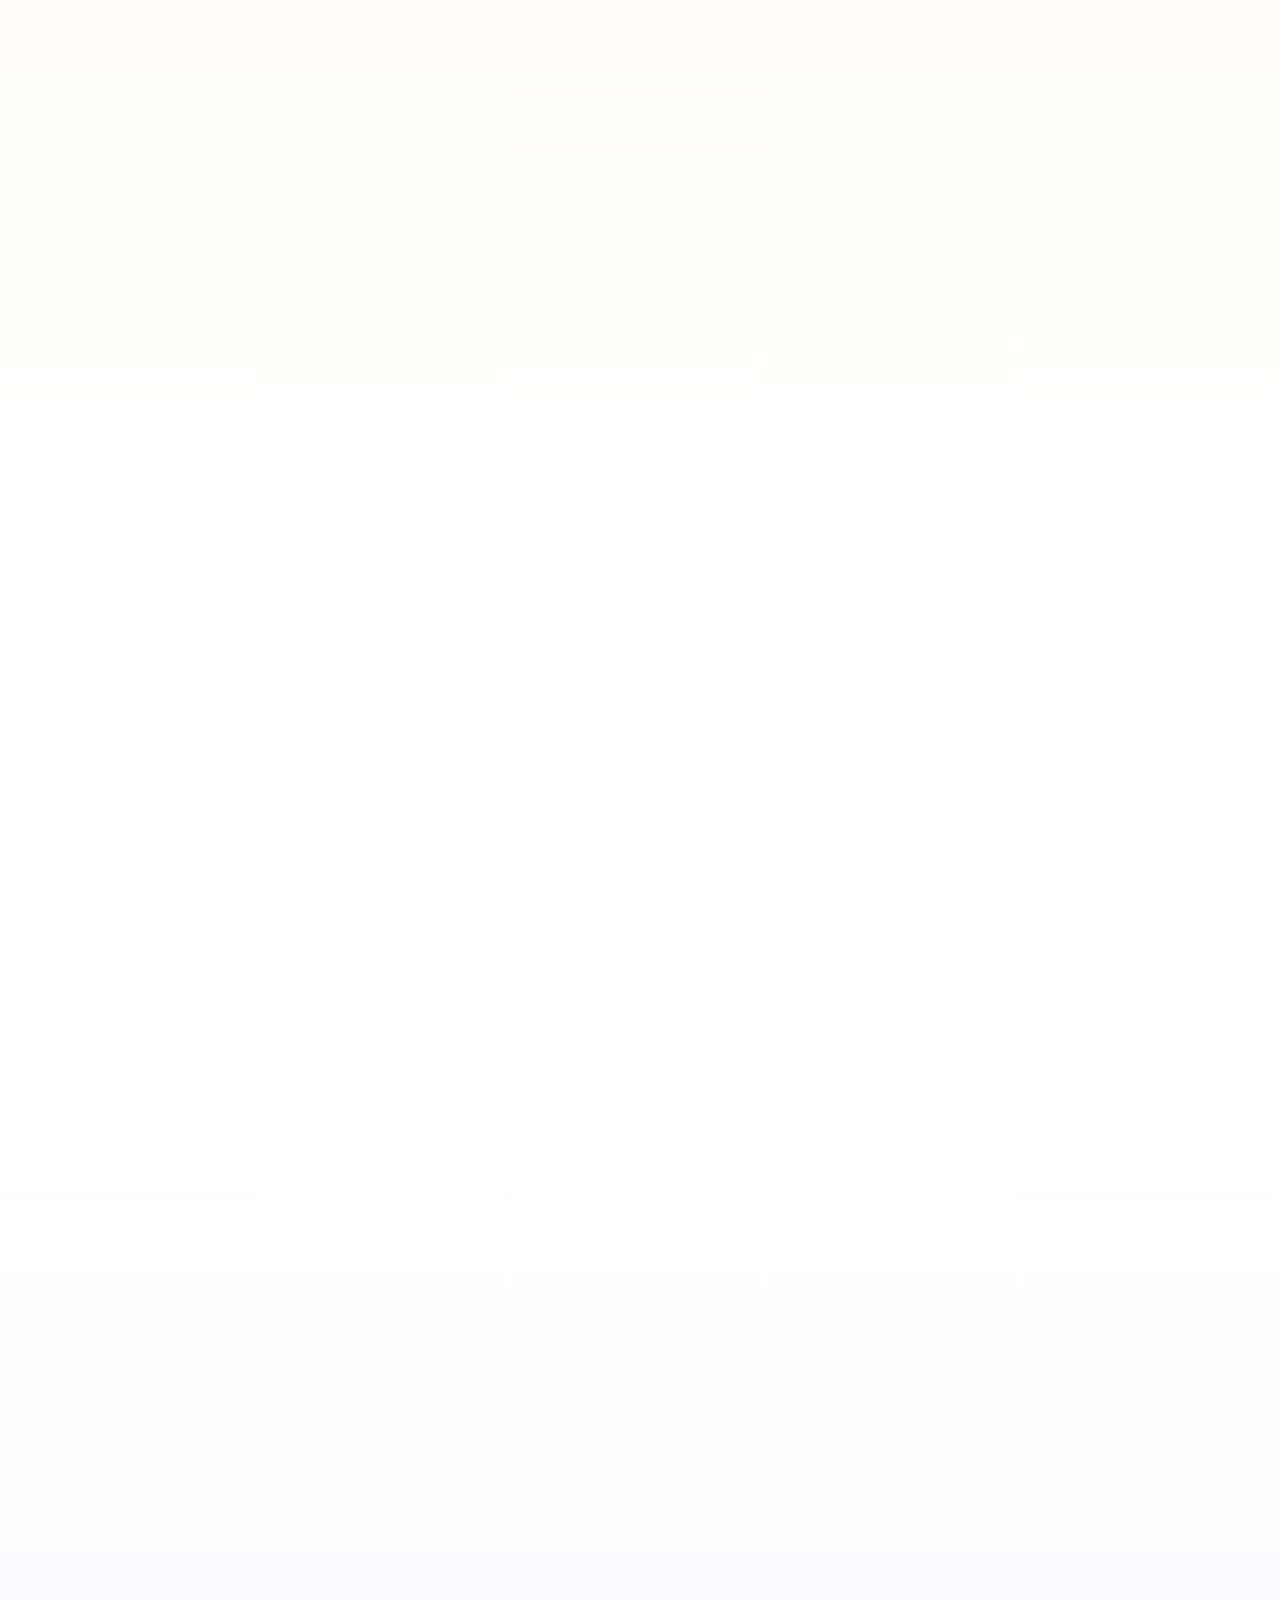
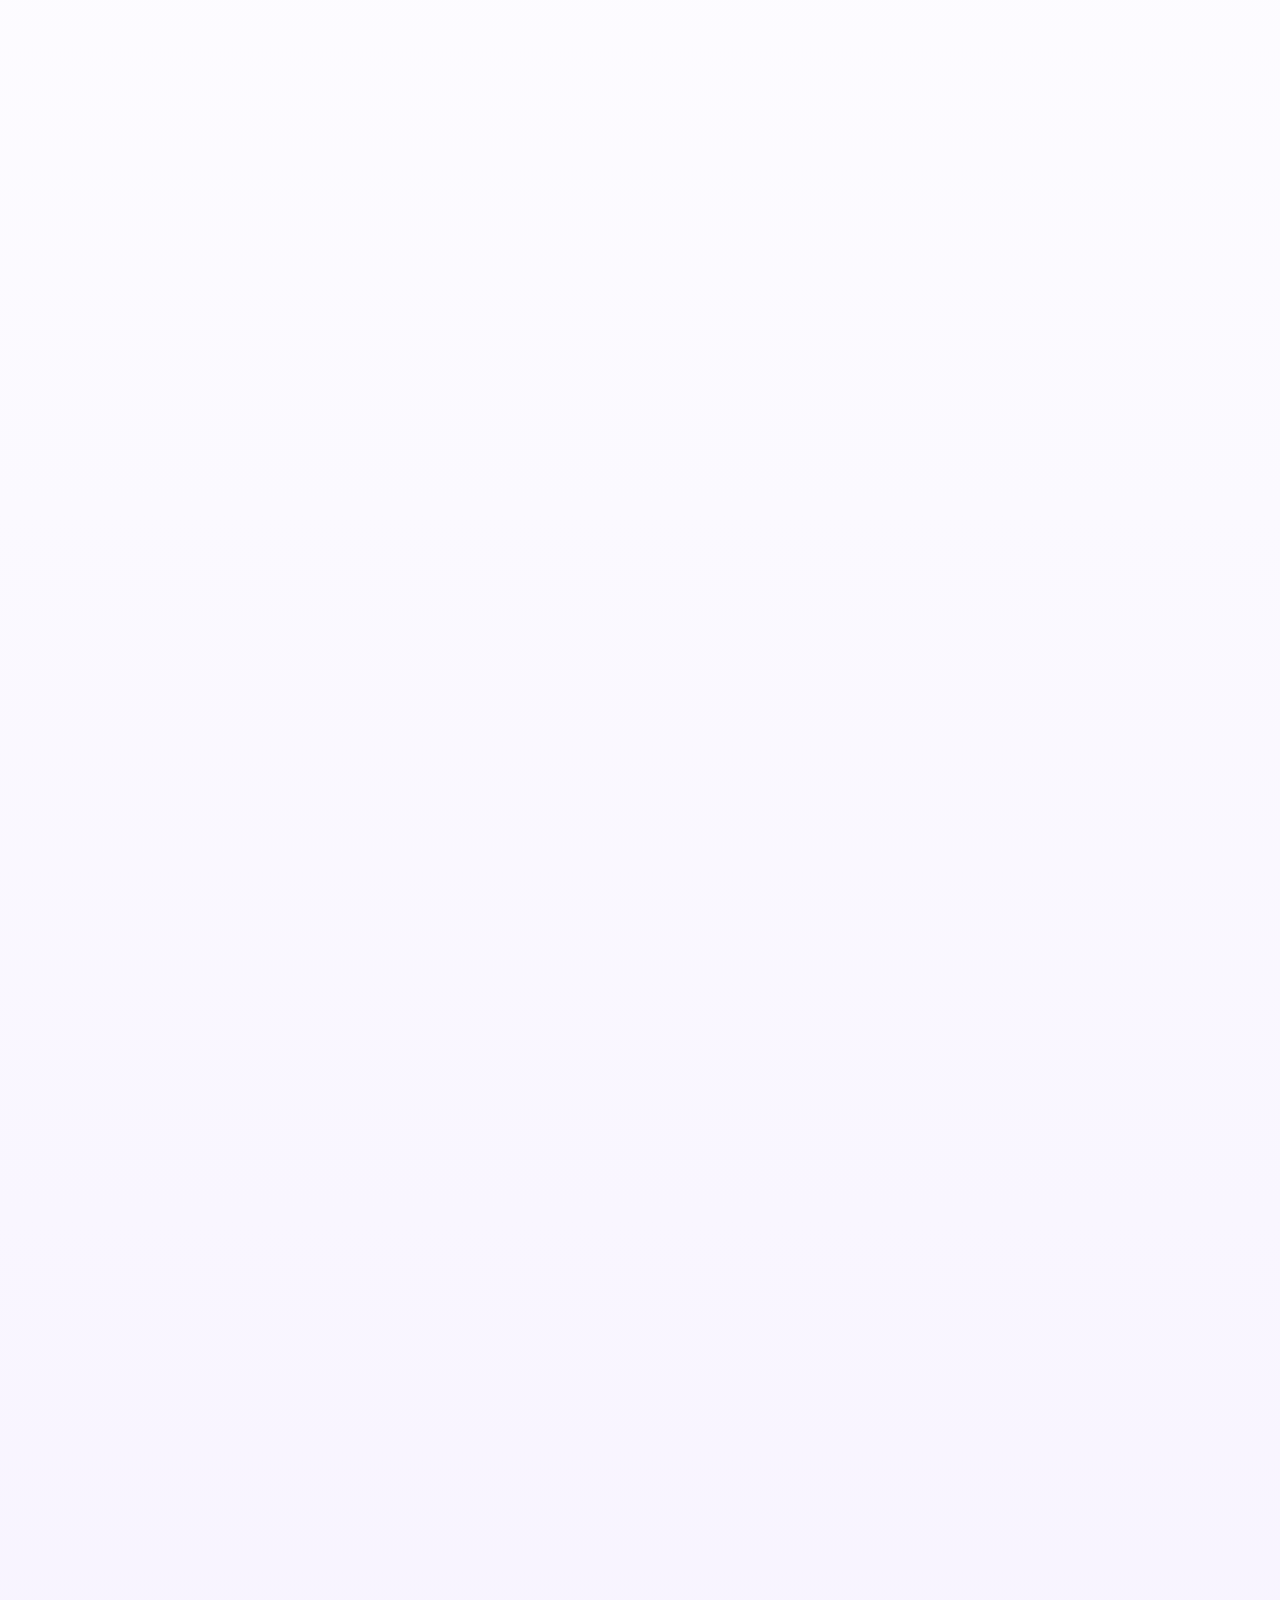
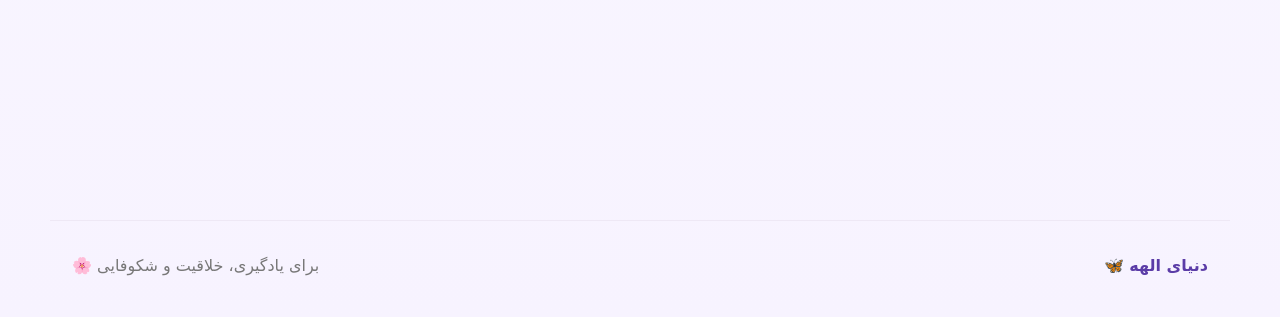
==== commit 77d61b9b: "Connect the Elaha assistant and production SEO metadata on the homepage" ====
--- a/index.html
+++ b/index.html
@@ -1,6 +1,6 @@
 <!doctype html>
 <html lang="fa" dir="rtl">
-<head><meta charset="utf-8"><meta name="viewport" content="width=device-width,initial-scale=1"><meta name="theme-color" content="#7654C8"><meta name="description" content="دنیای دیجیتال دبستان و پیش‌دبستانی دخترانه الهه"><title>دنیای الهه 🦋</title><link rel="icon" href="assets/logo.svg"><link rel="stylesheet" href="style.css"></head>
+<head><meta charset="utf-8"><meta name="viewport" content="width=device-width,initial-scale=1"><meta name="theme-color" content="#7654C8"><meta name="description" content="دنیای دیجیتال دبستان و پیش‌دبستانی دخترانه الهه"><link rel="canonical" href="https://elaheschool.ir/"><meta property="og:type" content="website"><meta property="og:locale" content="fa_IR"><meta property="og:site_name" content="دنیای الهه"><meta property="og:title" content="دنیای الهه | دبستان و پیش‌دبستانی دخترانه الهه"><meta property="og:description" content="وب‌سایت رسمی دبستان و پیش‌دبستانی دخترانه الهه؛ معرفی مدرسه، یادگیری، بازی‌های آموزشی، مجله، گالری و همراه والدین."><meta property="og:url" content="https://elaheschool.ir/"><meta property="og:image" content="https://elaheschool.ir/assets/logo-official.svg"><meta name="twitter:card" content="summary_large_image"><meta name="twitter:title" content="دنیای الهه | دبستان و پیش‌دبستانی دخترانه الهه"><meta name="twitter:description" content="وب‌سایت رسمی دبستان و پیش‌دبستانی دخترانه الهه."><meta name="twitter:image" content="https://elaheschool.ir/assets/logo-official.svg"><title>دنیای الهه 🦋</title><link rel="icon" href="assets/logo.svg"><link rel="stylesheet" href="style.css"><link rel="stylesheet" href="assistant.css"><script src="assistant-knowledge.js"></script></head>
 <body>
 <a class="skip" id="skip" href="#home">رفتن به محتوای اصلی</a>
 <div class="top">🌸 به دنیای الهه خوش آمدید؛ جایی برای یادگیری، خلاقیت و شکوفایی</div>
@@ -16,4 +16,4 @@
 <section id="gallery" class="wrap section reveal"><div class="heading"><div><span class="eyebrow">گالری</span><h2>قاب‌های رنگی از زندگی مدرسه</h2></div></div><div class="gallery"><button class="gallery-item" data-title="کارهای هنری الهه" type="button">🎨<b>کارهای هنری</b></button><button class="gallery-item" data-title="جشن‌های مدرسه" type="button">🌸<b>جشن‌ها</b></button><button class="gallery-item" data-title="پروژه‌های دانش‌آموزی" type="button">🔬<b>پروژه‌ها</b></button><button class="gallery-item" data-title="فعالیت‌های گروهی" type="button">🤝<b>فعالیت‌های گروهی</b></button></div></section>
 <section id="parents" class="wrap section reveal"><div class="parents"><div><span class="eyebrow">همراه والدین</span><h2>خانه و مدرسه، یک تیم خوب</h2><p>این بخش در آینده می‌تواند اطلاعیه‌ها، تقویم، فایل‌ها و محتوای ویژه‌ی والدین را در خود جای دهد.</p></div><div class="future"><span>📢 اطلاعیه‌ها</span><span>🗓️ تقویم</span><span>📁 فایل‌ها</span><span>💡 مطالب والدین</span></div></div></section>
 <section class="wrap future reveal"><span>🚀</span><div><span class="eyebrow">برای آینده ساخته شده</span><h2>هسته‌ی سایت آماده‌ی بزرگ‌تر شدن است</h2><p>فعلاً حساب کاربری و ورود نداریم؛ اما معماری برای احراز هویت، پروفایل، امتیاز، نشان‌ها، درخت پیشرفت، پنل مدیریت و پایگاه داده در آینده در نظر گرفته شده است.</p></div></section>
-</main><footer class="wrap"><b>دنیای الهه 🦋</b><span>برای یادگیری، خلاقیت و شکوفایی 🌸</span></footer><button id="top" class="totop" aria-label="بازگشت به بالا">↑</button><div id="toast" class="toast" role="status"></div><div id="lightbox" class="lightbox" aria-hidden="true"><div class="lightbox-card" role="dialog" aria-modal="true"><button id="lightbox-close" type="button" aria-label="بستن">×</button><div class="lightbox-art">🦋</div><h2 id="lightbox-title">گالری الهه</h2><p>این قاب آماده است تا با عکس‌های واقعی فعالیت‌های مدرسه جایگزین شود.</p></div></div><script src="app.js"></script></body></html>+</main><footer class="wrap"><b>دنیای الهه 🦋</b><span>برای یادگیری، خلاقیت و شکوفایی 🌸</span></footer><button id="top" class="totop" aria-label="بازگشت به بالا">↑</button><div id="toast" class="toast" role="status"></div><div id="lightbox" class="lightbox" aria-hidden="true"><div class="lightbox-card" role="dialog" aria-modal="true"><button id="lightbox-close" type="button" aria-label="بستن">×</button><div class="lightbox-art">🦋</div><h2 id="lightbox-title">گالری الهه</h2><p>این قاب آماده است تا با عکس‌های واقعی فعالیت‌های مدرسه جایگزین شود.</p></div></div><script src="app.js"></script><script src="assistant.js"></script></body></html>
--- a/style.css
+++ b/style.css
@@ -1 +1,44 @@
-*{box-sizing:border-box}html{scroll-behavior:smooth}body{margin:0;font-family:Vazirmatn,system-ui,sans-serif;color:#343044;background:linear-gradient(180deg,#fff9f5,#fff 45%,#f7f3ff);line-height:1.9}a{text-decoration:none;color:inherit}.top{background:#7654c8;color:#fff;text-align:center;padding:7px 15px;font-size:.8rem}.wrap{max-width:1180px;margin:auto;padding-left:22px;padding-right:22px}.header{height:82px;display:flex;align-items:center;justify-content:space-between;position:sticky;top:0;z-index:20;background:#ffffffdf;backdrop-filter:blur(15px);border-bottom:1px solid #eee8f5}.brand{display:flex;align-items:center;gap:10px}.brand img{width:50px}.brand span{display:flex;flex-direction:column}.brand b{color:#5b3ca7}.brand small{font-size:.62rem;color:#777}.header nav{display:flex;gap:4px}.header nav a{padding:7px 11px;border-radius:12px;font-size:.8rem}.header nav a:hover,.header nav a.active{background:#f0eaff;color:#5b3ca7}.menu{display:none;border:0;background:#f0eaff;border-radius:12px;padding:8px 12px;font-size:1.2rem}.hero{min-height:650px;display:grid;grid-template-columns:1.1fr .9fr;align-items:center;gap:45px}.eyebrow{color:#7654c8;font-weight:800;font-size:.78rem}.hero h1{font-size:clamp(2.3rem,5vw,4.2rem);line-height:1.25;margin:14px 0}.hero h1 em{color:#d45f9b;font-style:normal}.hero p{color:#716a7d;font-size:1.02rem}.actions{display:flex;gap:10px;flex-wrap:wrap;margin:24px 0}.btn{display:inline-block;border:0;padding:11px 19px;border-radius:14px;font-weight:800;font-family:inherit;cursor:pointer}.primary{background:#7654c8;color:#fff;box-shadow:0 12px 28px #7654c833}.soft{background:#f6eaf5;color:#6a4298}.chips{display:flex;gap:7px;flex-wrap:wrap}.chips span,.pill{padding:5px 10px;background:#fff;border:1px solid #eee8f5;border-radius:99px;font-size:.72rem}.heroart{height:420px;position:relative;display:grid;place-items:center}.glow{position:absolute;width:360px;height:360px;border-radius:50%;background:radial-gradient(circle,#f3dff2,#eee9ff 55%,transparent 70%)}.book{width:300px;height:200px;position:relative;filter:drop-shadow(0 20px 25px #6d55a833)}.book i{position:absolute;top:0;width:50%;height:100%;background:#fff;border:2px solid #e5dff0}.book i:first-child{right:50%;border-radius:28px 5px 5px 28px;transform:skewY(4deg)}.book i:last-child{left:0;border-radius:5px 28px 28px 5px;transform:skewY(-4deg)}.book:after{content:"";position:absolute;left:50%;top:10px;bottom:10px;border-left:3px solid #d768a2}.heroart>b,.heroart>small{position:absolute;bottom:38px;z-index:2}.heroart>b{color:#7654c8}.heroart small{bottom:8px;color:#777}.fly{position:absolute;font-size:54px;z-index:3}.f1{right:20px;top:45px}.f2{left:20px;bottom:70px;font-size:42px}.star{position:absolute;top:55px;left:90px;color:#df9bc8;font-size:30px}.section{padding-top:80px;padding-bottom:80px}.heading{display:flex;justify-content:space-between;align-items:end;gap:25px;margin-bottom:25px}.heading h2,.section h2{font-size:clamp(1.7rem,3vw,2.5rem);margin:5px 0;line-height:1.4}.heading p{color:#777183;max-width:470px}.grid{display:grid;gap:17px}.four{grid-template-columns:repeat(4,1fr)}.three{grid-template-columns:repeat(3,1fr)}.card,.mini,.stories article{background:#fff;border:1px solid #eee8f5;border-radius:23px;padding:22px;box-shadow:0 12px 35px #493b6310;transition:.22s}.card:hover,.mini:hover,.stories article:hover{transform:translateY(-6px)}.card strong{font-size:2rem}.card small{display:block;color:#8a8296}.card h3{margin:5px 0}.card p,.mini p,.stories p{font-size:.86rem;color:#746d80}.pink{background:#fff0f6}.violet{background:#f2eeff}.green{background:#eff9f2}.gold{background:#fff7e9}.split,.game,.parents,.future{display:grid;grid-template-columns:1.1fr .9fr;gap:28px;align-items:center;background:#fff;border:1px solid #eee8f5;border-radius:30px;padding:38px;box-shadow:0 18px 50px #493b6310}.split aside{background:#faf7ff;border-radius:22px;padding:8px}.split aside>div{display:flex;gap:12px;padding:15px;border-bottom:1px solid #eee8f5}.split aside>div:last-child{border:0}.split aside span{display:flex;flex-direction:column}.split aside small{color:#777}.tags{display:flex;gap:8px;flex-wrap:wrap;margin-top:20px}.tags b{background:#f6f1ff;color:#6548a5;padding:7px 10px;border-radius:12px;font-size:.75rem}.mini>b{font-size:2rem}.mini a{color:#7654c8;font-weight:800;font-size:.78rem}.game{background:linear-gradient(135deg,#f4efff,#fff2f8)}.score b{font-size:2.7rem;color:#7654c8;display:block}.score small{color:#777}.gamebox{background:#fff;border-radius:23px;padding:23px}.bar{height:7px;background:#eee9f5;border-radius:8px;overflow:hidden}.bar i{display:block;width:33%;height:100%;background:linear-gradient(90deg,#7654c8,#e58db7);transition:.3s}.options{display:grid;grid-template-columns:repeat(3,1fr);gap:9px}.options button{padding:11px;border:1px solid #e8e0f1;background:#faf8ff;border-radius:12px;font:inherit;font-weight:800;cursor:pointer}.options .correct{background:#e8f7ed;border-color:#7bc491}.options .wrong{background:#fff0f0;border-color:#e28b8b}.hidden{display:none}.stories{display:grid;grid-template-columns:1.3fr 1fr 1fr;gap:17px}.stories article{min-height:175px}.stories span{color:#7654c8;font-size:.78rem;font-weight:800}.gallery{display:grid;grid-template-columns:repeat(4,1fr);gap:16px}.gallery div{min-height:170px;border-radius:23px;padding:18px;display:flex;flex-direction:column;justify-content:end;color:#fff;font-size:1.3rem;font-weight:800;background:linear-gradient(135deg,#7654c8,#d76ca3)}.gallery div:nth-child(2){background:linear-gradient(135deg,#d768a2,#f4b0cb)}.gallery div:nth-child(3){background:linear-gradient(135deg,#5d9d78,#9bd1ae)}.gallery div:nth-child(4){background:linear-gradient(135deg,#7a64c7,#a98de0)}.parents{background:linear-gradient(135deg,#f1eeff,#fff7fb)}.future{background:#eff9f2}.future span{background:#fff;border-radius:12px;padding:10px;color:#4d765b;font-weight:700}.future>span:first-child{font-size:2.5rem;background:transparent}.future>div{flex:1}footer{padding-top:30px;padding-bottom:35px;border-top:1px solid #eee8f5;display:flex;justify-content:space-between;color:#777}footer b{color:#5b3ca7}.toast{position:fixed;left:18px;bottom:18px;background:#2e2940;color:#fff;padding:12px 15px;border-radius:14px;opacity:0;transform:translateY(18px);transition:.2s;z-index:50}.toast.show{opacity:1;transform:none}.totop{position:fixed;left:18px;bottom:18px;width:44px;height:44px;border:1px solid #eee8f5;border-radius:14px;background:#fff;color:#7654c8;font-size:20px;opacity:0;pointer-events:none}.totop.show{opacity:1;pointer-events:auto}.reveal{opacity:0;transform:translateY(16px);transition:.6s}.reveal.show{opacity:1;transform:none}.skip{position:fixed;right:10px;top:10px;transform:translateY(-150%);background:#2e2940;color:#fff;padding:7px 10px;border-radius:9px;z-index:99}.skip:focus{transform:none}@media(max-width:950px){.hero{grid-template-columns:1fr}.four{grid-template-columns:repeat(2,1fr)}.three,.stories{grid-template-columns:1fr 1fr}.gallery{grid-template-columns:1fr 1fr}.split,.game,.parents{grid-template-columns:1fr}}@media(max-width:700px){.header{padding:0 16px}.header nav{display:none;position:absolute;top:72px;right:15px;left:15px;background:#fff;border:1px solid #eee8f5;border-radius:18px;padding:8px;flex-direction:column}.header nav.open{display:flex}.menu{display:block}.brand small{display:none}.hero{padding-top:45px}.heroart{height:340px}.book{width:255px;height:170px}.four,.three,.stories,.gallery{grid-template-columns:1fr}.split,.game,.parents,.future{padding:24px}.heading{align-items:start;flex-direction:column}.options{grid-template-columns:1fr}footer{flex-direction:column;gap:10px}}@media(prefers-reduced-motion:reduce){html{scroll-behavior:auto}.reveal{opacity:1;transform:none}}
+*{box-sizing:border-box}
+:root{--violet:#7654c8;--violet-dark:#5b3ca7;--pink:#d768a3;--pink-soft:#fff0f6;--green:#5d9d78;--ink:#343044;--muted:#746d80;--line:#eee8f5;--card:#ffffffcc;--shadow:0 18px 50px #493b6312;--ease:cubic-bezier(.2,.75,.2,1)}
+html{scroll-behavior:smooth;scroll-padding-top:95px}
+body{margin:0;font-family:Vazirmatn,system-ui,sans-serif;color:var(--ink);background:linear-gradient(180deg,#fff9f5 0%,#fff 45%,#f7f3ff 100%);line-height:1.9;overflow-x:hidden}
+body:before,body:after{content:"";position:fixed;z-index:-2;pointer-events:none;filter:blur(10px);opacity:.6;border-radius:50%}
+body:before{width:360px;height:360px;right:-140px;top:170px;background:radial-gradient(circle,#f4cce0 0,transparent 70%);animation:drift 18s ease-in-out infinite}
+body:after{width:430px;height:430px;left:-180px;bottom:20px;background:radial-gradient(circle,#dcd3fa 0,transparent 68%);animation:drift 22s ease-in-out infinite reverse}
+a{text-decoration:none;color:inherit}button{font-family:inherit}
+.top{position:relative;overflow:hidden;background:linear-gradient(90deg,#6d4cbc,#8a68d1,#d768a3);background-size:200% 100%;animation:gradientShift 10s ease infinite;color:#fff;text-align:center;padding:7px 15px;font-size:.8rem;box-shadow:0 6px 24px #7654c826}
+.top:after{content:"✦  ✧  ✦  ✧  ✦";position:absolute;inset:0;display:grid;place-items:center;opacity:.12;letter-spacing:25px;animation:sparkleLine 14s linear infinite}
+.wrap{max-width:1180px;margin:auto;padding-left:22px;padding-right:22px}
+.header{height:82px;display:flex;align-items:center;justify-content:space-between;position:sticky;top:0;z-index:20;background:#ffffffd8;backdrop-filter:blur(18px) saturate(135%);border-bottom:1px solid #eee8f588;box-shadow:0 7px 30px #493b6308;transition:.35s var(--ease)}
+.header:after{content:"";position:absolute;inset:auto 0 -1px 0;height:1px;background:linear-gradient(90deg,transparent,#d8c8ef,transparent);opacity:.7}
+.brand{display:flex;align-items:center;gap:10px;transition:transform .3s var(--ease)}.brand:hover{transform:translateY(-2px)}
+.brand img{width:50px;filter:drop-shadow(0 8px 13px #7654c824);transition:transform .45s var(--ease)}.brand:hover img{transform:rotate(-6deg) scale(1.04)}
+.brand span{display:flex;flex-direction:column}.brand b{color:var(--violet-dark)}.brand small{font-size:.62rem;color:#777}
+.header nav{display:flex;gap:4px}.header nav a{position:relative;padding:7px 11px;border-radius:12px;font-size:.8rem;transition:.25s var(--ease)}.header nav a:after{content:"";position:absolute;right:12px;left:12px;bottom:2px;height:2px;border-radius:4px;background:var(--pink);transform:scaleX(0);transform-origin:center;transition:.25s var(--ease)}.header nav a:hover,.header nav a.active{background:#f0eaff;color:var(--violet-dark);transform:translateY(-2px)}.header nav a:hover:after,.header nav a.active:after{transform:scaleX(1)}
+.menu{display:none;border:0;background:#f0eaff;border-radius:12px;padding:8px 12px;font-size:1.2rem;cursor:pointer;transition:.2s}.menu:hover{transform:scale(1.04)}
+.hero{min-height:650px;display:grid;grid-template-columns:1.1fr .9fr;align-items:center;gap:45px;position:relative}
+.hero:before{content:"";position:absolute;width:180px;height:180px;right:8%;top:10%;background:radial-gradient(circle,#fff6fb,transparent 70%);pointer-events:none}
+.eyebrow{color:var(--violet);font-weight:900;font-size:.78rem;letter-spacing:.02em}.hero h1{font-size:clamp(2.3rem,5vw,4.2rem);line-height:1.25;margin:14px 0;animation:titleIn .9s var(--ease) both}.hero h1 em{color:var(--pink);font-style:normal;text-shadow:0 7px 20px #d768a326}.hero p{color:#716a7d;font-size:1.02rem;max-width:670px}.actions{display:flex;gap:10px;flex-wrap:wrap;margin:24px 0}
+.btn{display:inline-block;border:0;padding:11px 19px;border-radius:14px;font-weight:900;font-family:inherit;cursor:pointer;transition:transform .25s var(--ease),box-shadow .25s var(--ease),background .25s}.btn:hover{transform:translateY(-3px)}.btn:active{transform:translateY(0)}.primary{background:linear-gradient(135deg,#7654c8,#8f6fe0);color:#fff;box-shadow:0 12px 28px #7654c833}.primary:hover{box-shadow:0 16px 35px #7654c842}.soft{background:linear-gradient(135deg,#f9eef8,#f2eafd);color:#6a4298}
+.chips{display:flex;gap:7px;flex-wrap:wrap}.chips span,.pill{padding:5px 10px;background:#ffffffc7;border:1px solid #eee8f5;border-radius:99px;font-size:.72rem;backdrop-filter:blur(8px);transition:.2s}.chips span:hover{transform:translateY(-2px);box-shadow:0 8px 18px #493b6310}
+.heroart{height:420px;position:relative;display:grid;place-items:center;transform-style:preserve-3d;perspective:900px}.glow{position:absolute;width:360px;height:360px;border-radius:50%;background:radial-gradient(circle,#f3dff2,#eee9ff 55%,transparent 70%);animation:pulseGlow 5s ease-in-out infinite}.heroart:before,.heroart:after{content:"";position:absolute;border-radius:50%;border:1px solid #ffffff90;box-shadow:inset 0 0 35px #ffffff55}.heroart:before{width:330px;height:330px;animation:spin 18s linear infinite}.heroart:after{width:250px;height:250px;border-color:#d8c7ed77;animation:spinReverse 14s linear infinite}
+.book{width:300px;height:200px;position:relative;filter:drop-shadow(0 20px 25px #6d55a833);transform:translateZ(40px);animation:bookFloat 5s ease-in-out infinite}.book i{position:absolute;top:0;width:50%;height:100%;background:#fff;border:2px solid #e5dff0;box-shadow:inset 0 0 20px #eee8f555}.book i:first-child{right:50%;border-radius:28px 5px 5px 28px;transform:skewY(4deg)}.book i:last-child{left:0;border-radius:5px 28px 28px 5px;transform:skewY(-4deg)}.book:after{content:"";position:absolute;left:50%;top:10px;bottom:10px;border-left:3px solid var(--pink)}.book:before{content:"✦";position:absolute;z-index:4;left:50%;top:50%;transform:translate(-50%,-50%);color:#d8b2d2;font-size:28px}
+.heroart>b,.heroart>small{position:absolute;bottom:38px;z-index:2}.heroart>b{color:var(--violet);font-size:1rem}.heroart small{bottom:8px;color:#777}.fly{position:absolute;font-size:54px;z-index:3;filter:drop-shadow(0 12px 18px #7654c833)}.f1{right:20px;top:45px;animation:butterfly 4.6s ease-in-out infinite}.f2{left:20px;bottom:70px;font-size:42px;animation:butterfly 5.6s ease-in-out infinite reverse}.star{position:absolute;top:55px;left:90px;color:#df9bc8;font-size:30px;animation:twinkle 2.7s ease-in-out infinite}
+.section{padding-top:80px;padding-bottom:80px}.heading{display:flex;justify-content:space-between;align-items:end;gap:25px;margin-bottom:25px}.heading h2,.section h2{font-size:clamp(1.7rem,3vw,2.5rem);margin:5px 0;line-height:1.4}.heading p{color:#777183;max-width:470px}
+.grid{display:grid;gap:17px}.four{grid-template-columns:repeat(4,1fr)}.three{grid-template-columns:repeat(3,1fr)}
+.card,.mini,.stories article{position:relative;overflow:hidden;background:var(--card);border:1px solid #eee8f5;border-radius:23px;padding:22px;box-shadow:var(--shadow);transition:transform .32s var(--ease),box-shadow .32s var(--ease),border-color .32s}.card:before,.mini:before,.stories article:before{content:"";position:absolute;width:120px;height:120px;right:-40px;top:-55px;background:radial-gradient(circle,#ffffffbb,transparent 68%);transition:.35s}.card:hover,.mini:hover,.stories article:hover{transform:translateY(-8px);box-shadow:0 24px 55px #493b6318;border-color:#ded3ef}.card:hover:before,.mini:hover:before,.stories article:hover:before{transform:scale(1.4)}
+.card strong{font-size:2rem;display:inline-block;transition:.35s var(--ease)}.card:hover strong{transform:rotate(-8deg) scale(1.1)}.card small{display:block;color:#8a8296}.card h3{margin:5px 0}.card p,.mini p,.stories p{font-size:.86rem;color:#746d80}.pink{background:linear-gradient(135deg,#fff0f6,#fff8fb)}.violet{background:linear-gradient(135deg,#f2eeff,#fbf9ff)}.green{background:linear-gradient(135deg,#eff9f2,#f8fdf9)}.gold{background:linear-gradient(135deg,#fff7e9,#fffdf8)}
+.split,.game,.parents,.future{display:grid;grid-template-columns:1.1fr .9fr;gap:28px;align-items:center;background:#ffffffc7;border:1px solid #eee8f5;border-radius:30px;padding:38px;box-shadow:0 18px 50px #493b6310;backdrop-filter:blur(10px);position:relative;overflow:hidden}.split:after,.game:after,.parents:after,.future:after{content:"";position:absolute;inset:-40% auto auto 58%;width:260px;height:260px;background:radial-gradient(circle,#f0d8ec55,transparent 70%);pointer-events:none}
+.split aside{background:#faf7ffdd;border-radius:22px;padding:8px;border:1px solid #ebe2f8}.split aside>div{display:flex;gap:12px;padding:15px;border-bottom:1px solid #eee8f5}.split aside>div:last-child{border:0}.split aside span{display:flex;flex-direction:column}.split aside small{color:#777}.mini>b{font-size:2rem}.mini a{color:var(--violet);font-weight:900;font-size:.78rem}
+.game{background:linear-gradient(135deg,#f4efffdd,#fff2f8dd)}.game-tabs{display:flex;gap:9px;flex-wrap:wrap;margin:0 0 14px}.game-tabs button{border:1px solid #e6def0;background:#ffffffd9;color:#5f536e;border-radius:14px;padding:9px 13px;font-weight:900;cursor:pointer;transition:.25s var(--ease);box-shadow:0 8px 20px #493b6307}.game-tabs button.active,.game-tabs button:hover{background:linear-gradient(135deg,#7654c8,#8e6fdb);color:#fff;border-color:#7654c8;transform:translateY(-2px);box-shadow:0 12px 24px #7654c827}.score b{font-size:2.7rem;color:var(--violet);display:block}.score small{color:#777}.gamebox{background:#ffffffed;border-radius:23px;padding:23px;box-shadow:0 15px 35px #493b630b;border:1px solid #eee8f5}.bar{height:7px;background:#eee9f5;border-radius:8px;overflow:hidden}.bar i{display:block;width:25%;height:100%;background:linear-gradient(90deg,#7654c8,#e58db7);transition:width .5s var(--ease);box-shadow:0 0 15px #d768a344}.options{display:grid;grid-template-columns:repeat(3,1fr);gap:9px}.options button{padding:11px;border:1px solid #e8e0f1;background:#faf8ff;border-radius:12px;font:inherit;font-weight:900;cursor:pointer;transition:.2s var(--ease)}.options button:hover:not(:disabled){transform:translateY(-3px) scale(1.01);border-color:#c8b7e8;box-shadow:0 10px 20px #493b6310}.options button:focus-visible,.game-tabs button:focus-visible,.btn:focus-visible,.round:focus-visible,.gallery-item:focus-visible{outline:3px solid #d8b4e8;outline-offset:3px}.options button:disabled{cursor:default}.options .correct{background:#e8f7ed;border-color:#7bc491;animation:answerPop .45s var(--ease)}.options .wrong{background:#fff0f0;border-color:#e28b8b;animation:shake .4s ease}.hidden{display:none}
+.spot{display:grid;grid-template-columns:auto 1fr auto;gap:20px;align-items:center;background:linear-gradient(135deg,#ffffffdd,#f5efffdd);border:1px solid #eee8f5;border-radius:26px;padding:25px;box-shadow:var(--shadow);backdrop-filter:blur(10px)}.spot-icon{width:64px;height:64px;display:grid;place-items:center;background:#fff;border-radius:20px;font-size:2rem;box-shadow:0 8px 25px #493b6312;animation:spotPulse 4s ease-in-out infinite}.spot h2{font-size:1.35rem;margin:5px 0}.spot p{color:#746d80;margin:0}.round{width:44px;height:44px;border:0;border-radius:50%;background:linear-gradient(135deg,#7654c8,#8e6fdb);color:#fff;font-size:1.3rem;cursor:pointer;transition:.25s var(--ease);box-shadow:0 10px 20px #7654c82c}.round:hover{transform:rotate(90deg) scale(1.08)}
+.stories{display:grid;grid-template-columns:1.3fr 1fr 1fr;gap:17px}.stories article{min-height:175px}.stories span{color:var(--violet);font-size:.78rem;font-weight:900}
+.gallery{display:grid;grid-template-columns:repeat(4,1fr);gap:16px}.gallery-item{min-height:170px;border:1px solid #ffffff55;border-radius:23px;padding:18px;display:flex;flex-direction:column;justify-content:end;text-align:right;color:#fff;font-size:1.3rem;font-weight:900;cursor:pointer;position:relative;overflow:hidden;transition:.3s var(--ease);box-shadow:0 14px 30px #493b6312}.gallery-item:before{content:"";position:absolute;inset:0;background:linear-gradient(180deg,transparent 25%,#1f183b55);opacity:.8}.gallery-item:after{content:"↗";position:absolute;left:16px;top:14px;opacity:0;transform:translateY(7px);transition:.25s}.gallery-item b{position:relative;z-index:1}.gallery-item:hover{transform:translateY(-7px) scale(1.015);box-shadow:0 24px 45px #493b6320}.gallery-item:hover:after{opacity:1;transform:none}.gallery-item:nth-child(1){background:linear-gradient(135deg,#7654c8,#d76ca3)}.gallery-item:nth-child(2){background:linear-gradient(135deg,#d768a2,#f4b0cb)}.gallery-item:nth-child(3){background:linear-gradient(135deg,#5d9d78,#9bd1ae)}.gallery-item:nth-child(4){background:linear-gradient(135deg,#7a64c7,#a98de0)}
+.parents{background:linear-gradient(135deg,#f1eeffdd,#fff7fbdd)}.future{background:linear-gradient(135deg,#eff9f2dd,#fbfffcdd)}.future>span{background:#fff;border-radius:12px;padding:10px;color:#4d765b;font-weight:700}.future>span:first-child{font-size:2.5rem;background:transparent}.future>div{flex:1}
+.lightbox{position:fixed;inset:0;background:#302940aa;display:grid;place-items:center;padding:20px;opacity:0;pointer-events:none;transition:.25s;z-index:80;backdrop-filter:blur(7px)}.lightbox.show{opacity:1;pointer-events:auto}.lightbox-card{position:relative;background:#fff;border-radius:28px;padding:28px;max-width:430px;width:100%;text-align:center;box-shadow:0 25px 80px #1d173040;transform:translateY(15px) scale(.97);transition:.3s var(--ease)}.lightbox.show .lightbox-card{transform:none}.lightbox-card>button{position:absolute;top:10px;left:12px;border:0;background:#f2edfa;border-radius:50%;width:36px;height:36px;font-size:1.5rem;cursor:pointer;transition:.2s}.lightbox-card>button:hover{transform:rotate(90deg)}.lightbox-art{height:170px;border-radius:20px;display:grid;place-items:center;font-size:5rem;background:linear-gradient(135deg,#f4efff,#fff0f7);animation:pulseGlow 4.5s ease-in-out infinite}.lightbox-card p{color:#746d80}
+footer{padding-top:30px;padding-bottom:35px;border-top:1px solid #eee8f5;display:flex;justify-content:space-between;color:#777}footer b{color:#5b3ca7}.toast{position:fixed;left:18px;bottom:18px;background:#2e2940;color:#fff;padding:12px 15px;border-radius:14px;opacity:0;transform:translateY(18px);transition:.25s;z-index:90;box-shadow:0 15px 35px #1d173033}.toast.show{opacity:1;transform:none}.totop{position:fixed;left:18px;bottom:18px;width:44px;height:44px;border:1px solid #eee8f5;border-radius:14px;background:#fff;color:var(--violet);font-size:20px;opacity:0;pointer-events:none;transition:.25s;box-shadow:0 10px 24px #493b6312}.totop.show{opacity:1;pointer-events:auto}.reveal{opacity:0;transform:translateY(18px) scale(.985);transition:opacity .7s var(--ease),transform .7s var(--ease)}.reveal.show{opacity:1;transform:none}
+.skip{position:fixed;right:10px;top:10px;transform:translateY(-150%);background:#2e2940;color:#fff;padding:7px 10px;border-radius:9px;z-index:99}.skip:focus{transform:none}
+@keyframes drift{0%,100%{transform:translate3d(0,0,0)}50%{transform:translate3d(30px,-25px,0)}}@keyframes gradientShift{0%,100%{background-position:0 50%}50%{background-position:100% 50%}}@keyframes sparkleLine{to{transform:translateX(-120px)}}@keyframes titleIn{from{opacity:0;transform:translateY(16px)}to{opacity:1;transform:none}}@keyframes pulseGlow{0%,100%{transform:scale(.98);opacity:.85}50%{transform:scale(1.04);opacity:1}}@keyframes spin{to{transform:rotate(360deg)}}@keyframes spinReverse{to{transform:rotate(-360deg)}}@keyframes bookFloat{0%,100%{transform:translate3d(0,2px,40px) rotateX(0)}50%{transform:translate3d(0,-8px,40px) rotateX(2deg)}}@keyframes butterfly{0%,100%{transform:translate3d(0,0,0) rotate(-5deg)}50%{transform:translate3d(10px,-14px,0) rotate(5deg)}}@keyframes twinkle{0%,100%{opacity:.4;transform:scale(.85) rotate(0)}50%{opacity:1;transform:scale(1.2) rotate(18deg)}}@keyframes answerPop{50%{transform:scale(1.04)}}@keyframes shake{25%{transform:translateX(-4px)}50%{transform:translateX(4px)}75%{transform:translateX(-3px)}}@keyframes spotPulse{0%,100%{box-shadow:0 8px 25px #493b6312}50%{box-shadow:0 12px 34px #7654c82a}}
+@media(max-width:950px){.hero{grid-template-columns:1fr}.four{grid-template-columns:repeat(2,1fr)}.three,.stories{grid-template-columns:1fr 1fr}.gallery{grid-template-columns:1fr 1fr}.split,.game,.parents{grid-template-columns:1fr}}
+@media(max-width:700px){.header{padding:0 16px}.header nav{display:none;position:absolute;top:72px;right:15px;left:15px;background:#fff;border:1px solid #eee8f5;border-radius:18px;padding:8px;flex-direction:column;box-shadow:0 18px 45px #493b6318}.header nav.open{display:flex}.menu{display:block}.brand small{display:none}.hero{padding-top:45px}.heroart{height:340px}.book{width:255px;height:170px}.four,.three,.stories,.gallery{grid-template-columns:1fr}.split,.game,.parents,.future{padding:24px}.heading{align-items:start;flex-direction:column}.options{grid-template-columns:1fr}.spot{grid-template-columns:auto 1fr}.spot .round{grid-column:2;justify-self:start}footer{flex-direction:column;gap:10px}}
+@media(prefers-reduced-motion:reduce){html{scroll-behavior:auto}*,*:before,*:after{animation-duration:.001ms!important;animation-iteration-count:1!important;transition-duration:.001ms!important}.reveal{opacity:1;transform:none}.card,.mini,.stories article,.gallery-item{transition:none}}
--- a/assistant.css
+++ b/assistant.css
@@ -0,0 +1 @@
+#elaha-assistant{font-family:Vazirmatn,system-ui,sans-serif}.ea-launch{position:fixed;right:22px;bottom:22px;z-index:120;width:68px;height:68px;border:0;border-radius:24px;background:linear-gradient(145deg,#7654c8,#d768a3);box-shadow:0 18px 42px #4c326655;color:#fff;cursor:pointer;display:grid;place-items:center;transition:transform .25s cubic-bezier(.2,.75,.2,1),box-shadow .25s}.ea-launch:hover{transform:translateY(-5px) rotate(-2deg);box-shadow:0 24px 48px #4c326666}.ea-launch img{width:46px;height:46px;border-radius:14px;object-fit:cover}.ea-launch i{position:absolute;right:7px;top:7px;font-style:normal;font-size:12px}.ea-badge{position:absolute;right:0;bottom:-7px;background:#fff;color:#5b3ca7;border:1px solid #eee8f5;padding:3px 8px;border-radius:999px;font-size:10px;font-weight:900;white-space:nowrap;box-shadow:0 5px 15px #4c32661a}.ea-panel{position:fixed;right:22px;bottom:100px;width:min(390px,calc(100vw - 28px));height:min(620px,calc(100vh - 125px));z-index:119;background:#fffdfdF2;border:1px solid #eee8f5;border-radius:30px;box-shadow:0 28px 90px #3020403d;backdrop-filter:blur(18px);display:flex;flex-direction:column;overflow:hidden;opacity:0;transform:translateY(18px) scale(.97);pointer-events:none;transition:.25s cubic-bezier(.2,.75,.2,1)}.ea-panel.open{opacity:1;transform:none;pointer-events:auto}.ea-panel header{height:76px;padding:13px 16px;display:flex;align-items:center;justify-content:space-between;background:linear-gradient(135deg,#f4efff,#fff0f7);border-bottom:1px solid #eee8f5}.ea-head-brand{display:flex;align-items:center;gap:10px}.ea-head-brand img{width:48px;height:48px;border-radius:14px;object-fit:cover;box-shadow:0 8px 20px #7654c822}.ea-head-brand div{display:flex;flex-direction:column}.ea-head-brand strong{color:#4f378f;font-size:14px}.ea-head-brand small{color:#82798c;font-size:10px}.ea-close{width:36px;height:36px;border:0;border-radius:50%;background:#fff;color:#5b3ca7;font-size:24px;cursor:pointer}.ea-note{padding:9px 14px;background:#faf7ff;color:#6f6680;font-size:10px;line-height:1.7}.ea-messages{flex:1;overflow:auto;padding:16px 14px 10px;scroll-behavior:smooth}.ea-msg{display:flex;flex-direction:column;margin:0 0 10px;max-width:88%}.ea-msg.bot{align-self:flex-start}.ea-msg.user{align-self:flex-end;align-items:flex-end}.ea-msg>div:first-child{padding:10px 12px;border-radius:17px;background:#f4efff;color:#413653;font-size:12px;line-height:1.9;white-space:pre-line;box-shadow:0 7px 18px #493b630a}.ea-msg.user>div:first-child{background:linear-gradient(135deg,#7654c8,#8e72d4);color:#fff;border-bottom-right-radius:5px}.ea-msg.bot>div:first-child{border-bottom-left-radius:5px}.ea-links{display:flex;gap:6px;flex-wrap:wrap;margin-top:6px}.ea-links a{font-size:10px;color:#6a489e;background:#fff;border:1px solid #e9e0f3;border-radius:999px;padding:4px 8px;text-decoration:none}.ea-suggest{padding:0 12px 8px;display:flex;gap:6px;overflow:auto}.ea-suggest button{white-space:nowrap;border:1px solid #e8e0f1;background:#fff;color:#654a94;border-radius:999px;padding:7px 9px;font:inherit;font-size:10px;cursor:pointer}.ea-suggest button:hover{background:#f4efff}.ea-form{display:flex;gap:8px;padding:10px 12px;border-top:1px solid #eee8f5;background:#fff}.ea-form input{flex:1;min-width:0;border:1px solid #e5ddef;border-radius:15px;padding:10px 12px;font:inherit;font-size:11px;outline:none;background:#fcfbff;color:#343044}.ea-form input:focus{border-color:#b8a2df;box-shadow:0 0 0 3px #7654c81a}.ea-form button{width:42px;border:0;border-radius:14px;background:#7654c8;color:#fff;font-size:18px;cursor:pointer}.ea-status{text-align:center;color:#958ca0;font-size:9px;padding:0 10px 8px}@media(max-width:600px){.ea-launch{right:15px;bottom:15px;width:62px;height:62px;border-radius:21px}.ea-launch img{width:42px;height:42px}.ea-panel{right:14px;bottom:88px;width:calc(100vw - 28px);height:min(640px,calc(100vh - 108px));border-radius:26px}}@media(prefers-reduced-motion:reduce){.ea-launch,.ea-panel{transition:none}.ea-messages{scroll-behavior:auto}}
